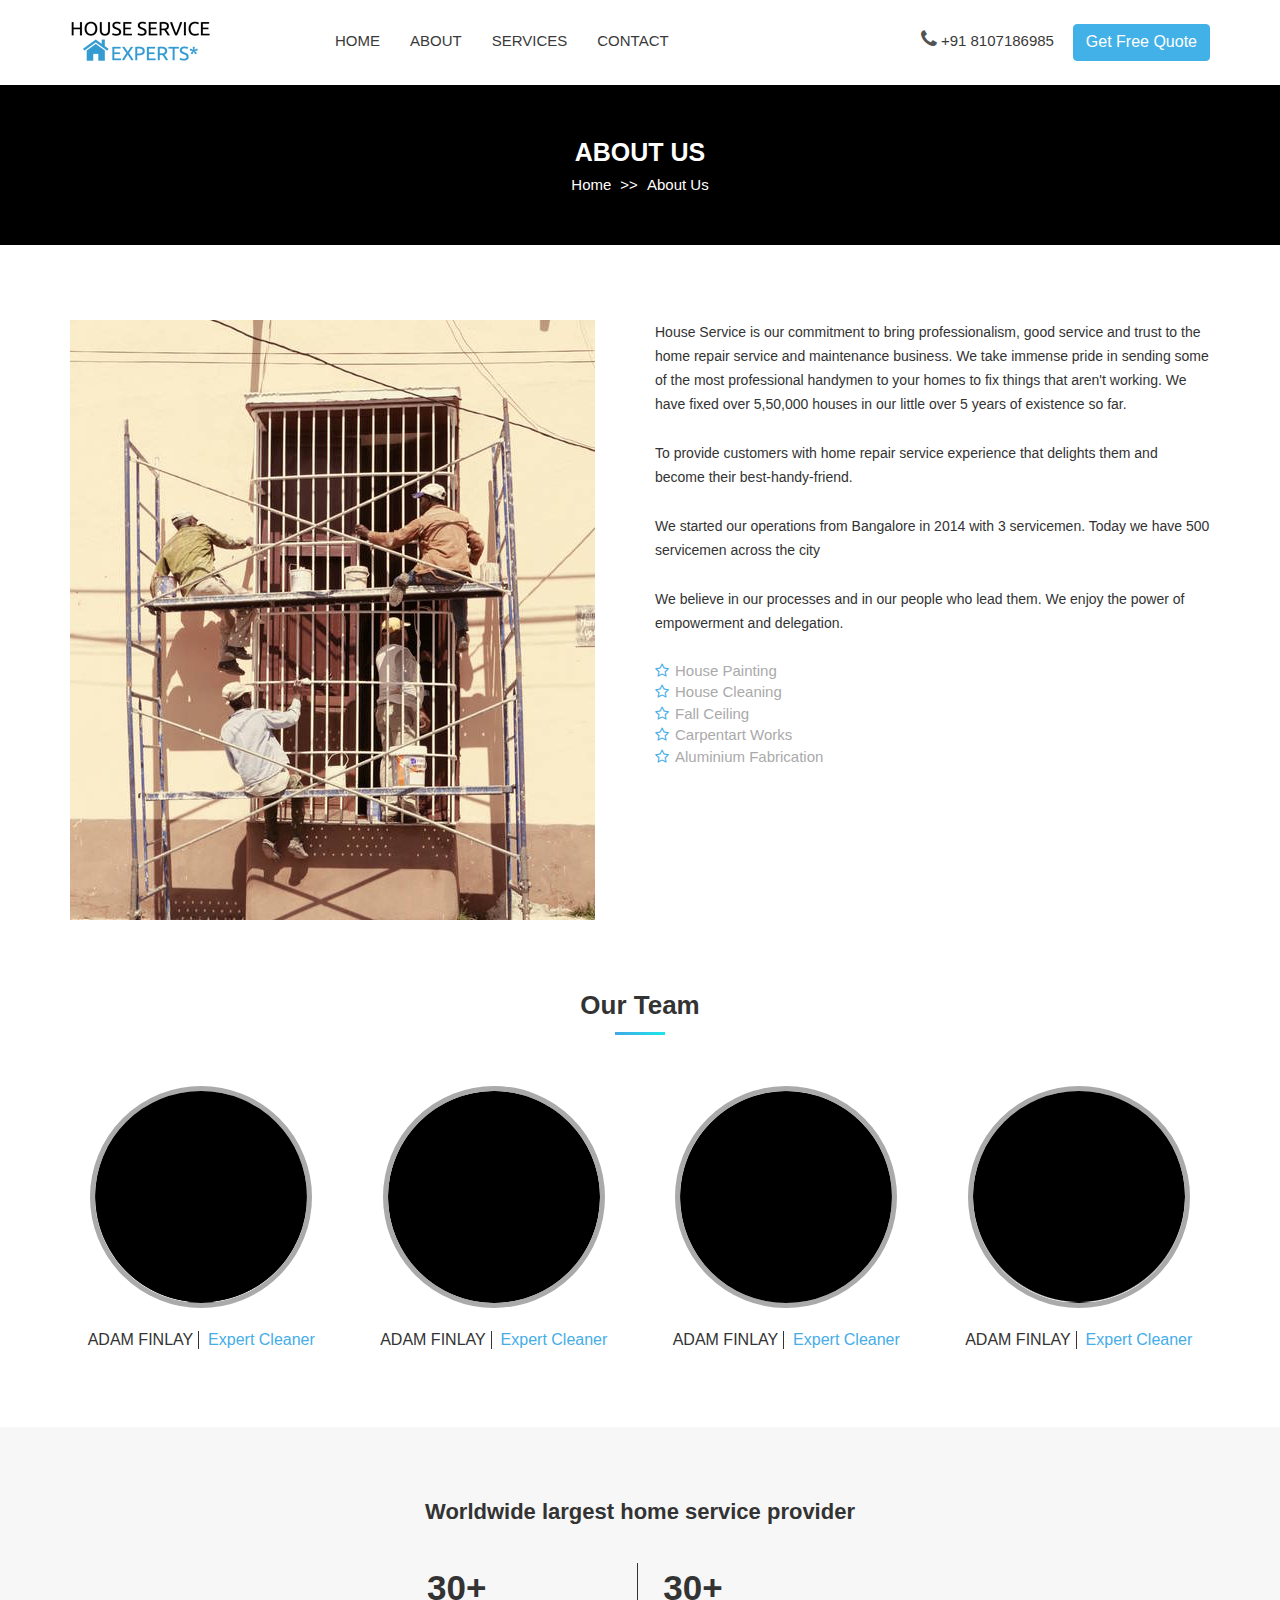
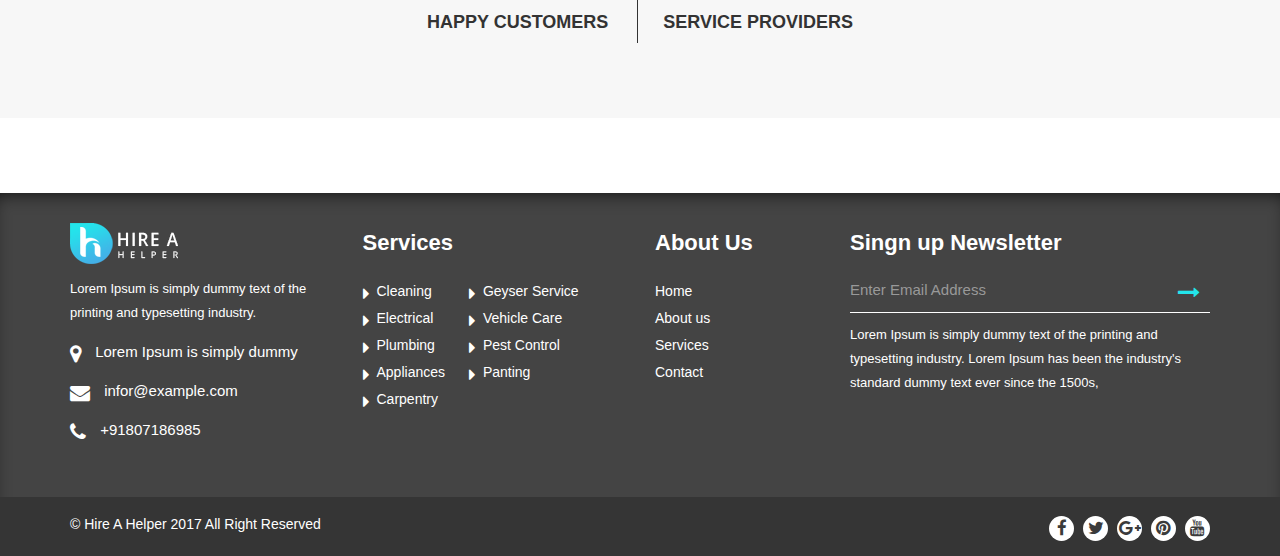
==== aboutus.html @ adf6600e "Website Files" ====
<!DOCTYPE html>
<html lang="en">
<head>
<meta charset="utf-8">
<meta http-equiv="X-UA-Compatible" content="IE=edge">
<meta name="viewport" content="width=device-width, initial-scale=1">
<title>Hire A Helper</title>
<!-- Bootstrap -->
<link href="css/bootstrap.min.css" rel="stylesheet">
<link href="css/style.css" rel="stylesheet">
<link rel="stylesheet" href="css/font-awesome.min.css">
<link rel="stylesheet" href="css/owlcarousel/owl.carousel.min.css">
<link rel="stylesheet" href="css/owlcarousel/owl.theme.default.min.css">
<!-- HTML5 shim and Respond.js for IE8 support of HTML5 elements and media queries -->
<!-- WARNING: Respond.js doesn't work if you view the page via file:// -->
<!--[if lt IE 9]>
      <script src="https://oss.maxcdn.com/html5shiv/3.7.3/html5shiv.min.js"></script>
      <script src="https://oss.maxcdn.com/respond/1.4.2/respond.min.js"></script>
    <![endif]-->

</head>

<body>
<div id="wrapper" class="inner_page about_us"><!--Wrapper Start--> 
  <!--Header Section Start-->
  <header id= "header" data-spy="affix" data-offset-top="60" data-offset-bottom="60">
    <div class="container">
      <div class="row">
        <div class="col-md-8  col-sm-12 col-xs-12 col-sm-12">
       <nav class="navbar"> 
            <!-- Brand and toggle get grouped for better mobile display -->
            <div class="navbar-header">
              <button type="button" class="navbar-toggle collapsed" data-toggle="collapse" data-target="#bs-example-navbar-collapse-1" aria-expanded="false"> <span class="sr-only">Toggle navigation</span> <span class="icon-bar"></span> <span class="icon-bar"></span> <span class="icon-bar"></span> </button>
              <a class="navbar-brand" href="#"><img class="logo-dark hidden-xs"  src="images/logo.png" alt="" /> <img class="logo-dark hidden-lg hidden-md hidden-sm"  src="images/mobile_logo.png" alt="" /></a> </div>
            
            <!-- Collect the nav links, forms, and other content for toggling -->
            <div class="main-menu collapse navbar-collapse" id="bs-example-navbar-collapse-1">
              <ul class="nav navbar-nav navbar-left">
            
                    <li><a href="index.html">Home</a></li>
              
                <li><a href="aboutus.html">About</a></li>
                <li><a href="service.html">Services</a></li>
         <!--       <li role="presentation" class="dropdown"> <a class="dropdown-toggle" data-toggle="dropdown" href="#" role="button" aria-haspopup="true" aria-expanded="false"> Pages <span class="caret"></span> </a>
                  <ul class="dropdown-menu">
                    <li><a href="booking.html">Booking Page</a></li>
                    <li><a href="service_detail.html">Servise Deatil</a></li>
                    <li><a href="blog.html">Blog</a></li>
                    <li><a href="blog_post.html">Single Post</a></li>
                  </ul>
            </li> -->
                <li><a href="contacts.html">Contact</a></li>
              </ul>
            </div>
            <!-- /.navbar-collapse --> 
          </nav>
        </div>
        <div class="col-md-4  col-sm-12 col-xs-12 col-sm-12 hidden-xs">
          <ul class="right-contact">
            <li><i class="fa fa-phone" aria-hidden="true"></i> +91 8107186985</li>
            <li><a href="#" class="btn btn-primary btn-skin">Get Free Quote</a></li>
          </ul>
        </div>
      </div>
    </div>
    <!-- /.container --> 
  </header>
  <!--/Header Section End--> 
  <!--page_title Section Satrt-->
  <div id="page_title">
    <div class="container text-center">
      <div class="panel-heading">About Us</div>
      <ol class="breadcrumb">
        <li><a href="#">Home</a></li>
        <li class="active">About Us</li>
      </ol>
    </div>
  </div>
  <!--page_title Section End--> 
  
  <!--page content Section Satrt-->
  <div id="about">
    <div class="container">
      <div class="row">
        <div class="col-md-6 col-sm-6 about_l"> <img src="images/about/desk.jpg" alt="desk" /> </div>
        <div class="col-md-6 col-sm-6">
          <p>House Service is our commitment to bring professionalism, good service and trust to the home repair service and maintenance business. We take immense pride in sending some of the most professional handymen to your homes to fix things that aren't working. 
We have fixed over 5,50,000 houses in our little over 5 years of existence so far.</p>
          <p>To provide customers with home repair service experience that delights them and become their best-handy-friend. </p>
          <p>We started our operations from Bangalore in 2014 with 3 servicemen. Today we have 500 servicemen across the city </p>
          <p>We believe in our processes and in our people who lead them. We enjoy the power of empowerment and delegation. </p>
          <ul class="list-star">
            <li>House Painting</li>
            <li>House Cleaning</li>
            <li>Fall Ceiling</li>
             <li>Carpentart Works</li>
              <li>Aluminium Fabrication</li>
          </ul>
<!--          <button type="button" class="btn btn-default btn-lg skin-border">Large button</button> -->
        </div>
      </div>
    </div>
  </div>
  <!--page content Section End--> 
  
  <!--Start team area-->
  <section class="team-area">
    <div class="container">
      <h1 class="panel-heading text-center">Our Team</h1>
      <div class="row"> 
        <!--Start single team member-->
        <div class="col-md-3 col-sm-6 col-xs-12">
          <div class="single-team-member text-center">
            <div class="img-holder"> <img src="images/about/Team1.png" class="img-circle" alt="Awesome Image"> </div>
            <div class="text-holder text-center">
              <h3>ADAM FINLAY</h3>
              <p>Expert Cleaner</p>
         
            </div>
          </div>
        </div>
        <!--End single team member--> 
        <!--Start single team member-->
        <div class="col-md-3 col-sm-6 col-xs-12">
          <div class="single-team-member text-center">
            <div class="img-holder"> <img src="images/about/Team2.png" class="img-circle" alt="Awesome Image"> </div>
            <div class="text-holder text-center">
              <h3>ADAM FINLAY</h3>
              <p>Expert Cleaner</p>
      
            </div>
          </div>
        </div>
        <!--End single team member--> 
        <!--Start single team member-->
        <div class="col-md-3 col-sm-6 col-xs-12">
          <div class="single-team-member text-center">
            <div class="img-holder"> <img src="images/about/Team3.png" class="img-circle" alt="Awesome Image"> </div>
            <div class="text-holder text-center">
              <h3>ADAM FINLAY</h3>
              <p>Expert Cleaner</p>
         
            </div>
          </div>
        </div>
        <!--End single team member--> 
        <!--Start single team member-->
        <div class="col-md-3 col-sm-6 col-xs-12">
          <div class="single-team-member text-center">
            <div class="img-holder"> <img src="images/about/Team4.png" class="img-circle" alt="Awesome Image"> </div>
            <div class="text-holder text-center">
              <h3>ADAM FINLAY</h3>
              <p>Expert Cleaner</p>
         
            </div>
          </div>
        </div>
        <!--End single team member--> 
      </div>
    </div>
  </section>
  <!--/End Start team area--> 
  
  <!--Service Provider Satrt-->
  <section id="service_provider">
    <div class="container text-center">
      <h1 class="panel-heading">Worldwide largest home service provider</h1>
      <div class="row">
        <div class="col-md-12"> 
          <!--counter box-->
          <div class="counter_box">
            <div class="counter_number_right">
              <div class="counter_number counter"><span class="stat-count">20000</span>+</div>
              <h4 class="counter_name">HAPPY CUSTOMERS</h4>
            </div>
          </div>
          <!--counter box end--> 
          <!--counter box-->
          <div class="counter_box">
            <div class="counter_number_right">
              <div class="counter_number counter"><span class="stat-count">10000</span>+</div>
              <h4 class="counter_name">SERVICE PROVIDERS</h4>
            </div>
          </div>
          <!--counter box end--> 
        </div>
      </div>
    </div>
  </section>
  <!--/Service Provider Satrt End--> 
  

  
  <!--Footer-->
  <footer>
    <div class="container-fluid footerbg">
      <div class="container">
        <div class="row">
          <div class="col-md-3"> <a href="#" class="footer-logo"> <img class="logo-dark"  src="images/logo2.png" alt="logo2" /> </a>
            <p>Lorem Ipsum is simply dummy text of the printing and typesetting industry.</p>
            <div class="about_info">
              <p><i class="fa fa-map-marker" aria-hidden="true"></i> Lorem Ipsum is simply dummy</p>
              <p><i class="fa fa-envelope" aria-hidden="true"></i> infor@example.com</p>
              <p><i class="fa fa-phone" aria-hidden="true"></i> +91807186985</p>
            </div>
          </div>
          <div class="col-md-3">
            <h4>Services</h4>
            <ul>
              <li><a href="#"><i class="fa fa-caret-right" aria-hidden="true"></i>Cleaning</a></li>
              <li><a href="#"><i class="fa fa-caret-right" aria-hidden="true"></i>Electrical</a></li>
              <li><a href="#"><i class="fa fa-caret-right" aria-hidden="true"></i>Plumbing</a></li>
              <li><a href="#"><i class="fa fa-caret-right" aria-hidden="true"></i>Appliances</a></li>
              <li><a href="#"><i class="fa fa-caret-right" aria-hidden="true"></i>Carpentry</a></li>
            </ul>
            <ul>
              <li><a href="#"><i class="fa fa-caret-right" aria-hidden="true"></i>Geyser Service</a></li>
              <li><a href="#"><i class="fa fa-caret-right" aria-hidden="true"></i>Vehicle Care</a></li>
              <li><a href="#"><i class="fa fa-caret-right" aria-hidden="true"></i>Pest Control</a></li>
              <li><a href="#"><i class="fa fa-caret-right" aria-hidden="true"></i>Panting</a></li>
            </ul>
          </div>
          <div class="col-md-2">
            <h4>About Us</h4>
            <ul>
              <li><a href="#">Home</a></li>
              <li><a href="#">About us</a></li>
              <li><a href="#">Services</a></li>
              <li><a href="#">Contact</a></li>
            </ul>
          </div>
          <div class="col-md-4">
            <h4>Singn up Newsletter</h4>
            <form action="#" method="post" class="newsletter">
              <div class="input-group">
                <input type="text" class="form-control" placeholder="Enter Email Address">
                <span class="input-group-btn">
                <button class="btn btn-default" type="button"><i class="fa fa-long-arrow-right" aria-hidden="true"></i></button>
                </span> </div>
              <!-- /input-group -->
            </form>
            <p>Lorem Ipsum is simply dummy text of the printing and typesetting industry. Lorem Ipsum has been the industry's standard dummy text ever since the 1500s,</p>
          </div>
        </div>
        <div class="top_awro pull-right" id="back-to-top"><i class="fa fa-chevron-up" aria-hidden="true"></i> </div>
      </div>
    </div>
    
    <!--Boottom Footer-->
    <div class="container-fluid bottom-footer">
      <div class="container">
        <div class="row">
          <div class="col-md-12">
            <p class="copyright pull-left">&copy; Hire A Helper 2017 All Right Reserved</p>
            <ul class="footer-scoails pull-right">
              <li><a href="#"><i class="fa fa-facebook" aria-hidden="true"></i></a></li>
              <li><a href="#"><i class="fa fa-twitter" aria-hidden="true"></i></a></li>
              <li><a href="#"><i class="fa fa-google-plus" aria-hidden="true"></i></a></li>
              <li><a href="#"><i class="fa fa-pinterest" aria-hidden="true"></i></a></li>
              <li><a href="#"><i class="fa fa-youtube" aria-hidden="true"></i></a></li>
            </ul>
          </div>
        </div>
      </div>
    </div>
  </footer>
  <!--/Footer--> 
  
</div>
<!--/Wrapper End--> 

<!-- jQuery (necessary for Bootstrap's JavaScript plugins) --> 
<script src="https://ajax.googleapis.com/ajax/libs/jquery/1.12.4/jquery.min.js"></script> 
<!-- Include all compiled plugins (below), or include individual files as needed --> 
<script src="js/bootstrap.min.js"></script> 
<script src="js/owlcarousel/owl.carousel.min.js"></script> 
<script src="js/custom.js"></script>
</body>
</html>
---- css/style.css ----
/*
* ----------------------------------------------------------------------------------------
Author       : Ramcharan89
Author URL   : https://themeforest.net/user/ramcharan89
Template Name: Hire a Helper - Home Multi Services Provider HTML Template
Version      : 1.0
* ----------------------------------------------------------------------------------------
*/


/*
* ----------------------------------------------------------------------------------------
* 01.GLOBAL CSS STYLE
* 02.Header CCS STYLE
* 03.Home Page 1 BANNER CSS STYLE
* 04.How it Work CSS STYLE
* 05.Home Our services CSS STYLE
* 06.Home Trust Security CSS STYLE
* 07.Home Our Numbers CSS STYLE
* 08.Home features CSS STYLE
* 09.Home Testimonails CSS STYLE
* 10.Home Downlod app CSS STYLE
* 11.Home TRUSTED BY CSS STYLE
* 12.Home Call TO Action CSS STYLE
* 13.FOOTER CSS STYLE

* 14 Home page two CSS STYLE

* 14.1.Banner CSS STYLE
* 14.2.How it works CSS STYLE
* 14.3.Services CSS STYLE
* 14.4.Trust-Security CSS STYLE
* 14.5.Numbers Counter CSS STYLE
* 14.6.Testimonials CSS STYLE
* 14.7.TRUSTED By CSS STYLE
* 14.8.FOOTER CSS STYLE


* 22 Service Detail Page CSS STYLE

* 22.1.How it works CSS STYLE
* 22.2.What we offer CSS STYLE
* 22.3.Frequently asked questions CSS STYLE
* 22.4.Service Provider CSS STYLE
* 22.5.Tenancy Deposit CSS STYLE
* 22.6.Explore Services CSS STYLE

* 23 Booking Page CSS STYLE
* 24.Services Page CSS STYLE
* 25.About Us Page CSS STYLE
* 26.Contacts Page CSS STYLE
* 27.Blog Page CSS STYLE
* 28.Blog Post Page CSS STYLE
* 29.media Responsive CSS STYLE


* ----------------------------------------------------------------------------------------
*/

@charset "utf-8";
/* CSS Document */

/*=========  Google Fonts  ==========*/
body,
h1, h2, h3, h4, h5, h5{
	font-family: 'Open Sans', sans-serif;
}
p{ 
    font-size:14px; 
    line-height:24px;
	margin-bottom: 0px;
}
section{ padding:75px 0 0;}

@import url('https://fonts.googleapis.com/css?family=Open+Sans');
@import url('https://fonts.googleapis.com/css?family=Roboto:500');

.btn-skin{
	background-color:#42b1e7;
	border-color:#42b1e7;
}
.btn-skin:hover{
	background-color:#3ea4d6;
	border-color:#3ea4d6;
}
.inner_page footer{
	margin-top:75px;
}
.inner_page img{
	max-width:100%;
}

.list-star{
	padding-left:15px;
	
}
.list-star li:before{ 
   font-family: "FontAwesome";
   content: "\f006";
   position: absolute;
   left: 15px;
   color:#45ade7;

}
.list-star li{
    color: #aaaaaa;
    font-size: 15px;
    list-style: outside none none;
    padding-left: 5px;
	
}
.skin-border{
	border-color: #24e4eb;
	color:#45ade7;
	font-size:15px;
	text-transform:uppercase;
}
.skin-border:hover{
	border-color: #24e4eb;
	color:#FFF;
	background-color:#24e4eb;
}
 .social-links li {
    display: inline-block;
    margin: 0 3px;
}
/*=========  Header  ==========*/
#header {
    padding: 10px 0;
	background-color: #fff;
    width: 100% !important;
    z-index: 9999999;
}
#header.navbar-small {
    position: fixed;
    background: #FFF;
    border-bottom: none;
    box-shadow: 0 5px 50px rgba(0, 0, 0, 0.1);
}
#header .navbar-brand {
    padding: 5px 30px 5px 0;
	margin-right:80px;
}

#header .nav li a {
    color: #3a3a3a;
    font-size: 15px;
    
    text-transform: uppercase;
	font-family: 'Open Sans', sans-serif;
	font-weight:400;
	padding:0px;
}
#header .nav li{
	position:relative;
	margin: 20px 15px;

}
.nav > li > a:hover{ background:none;}
.nav > li > a:hover::before,
.nav > li.active::before{
	position: absolute;
    content: '';
    width: 100%;
    height: 2px;    
    bottom: -4px;
	left:0px;
    z-index: 100;
	background: #1de7eb;
    background: -webkit-linear-gradient(to right, #40a8e7, #1de7eb);
    background: linear-gradient(to right, #40a8e7, #1de7eb);
	
}
#header .nav li .dropdown-menu {
    top: 255%;
	padding: 0px;
}
#header .nav li .dropdown-menu li {
	margin:0px;
	padding:0px
}
#header .nav li .dropdown-menu li a {
    margin: 0;
    padding: 10px;
    text-transform: none;
}
.nav .open > a, .nav .open > a:focus, .nav .open > a:hover {
    background-color: inherit !important;
}

.right-contact li .btn-primary{
	font-family: 'Roboto', sans-serif; font-size:16px;
	}
#header .navbar-toggle{
	margin-right:0px;
}
#header .fa.fa-phone {
    font-size: 20px;
	color:#535353;
}
#header .navbar-toggle .icon-bar {
    background: #000;
	
}
.navbar-brand .logo-dark {
    padding: 5px 0;
}
.navbar {
	margin:0;
}
.right-contact{ 
    list-style:none;
	text-align:right;
	padding:14px 0px;
	margin: 0;
}
.right-contact li{
	color: #3a3a3a;
    display: inline-block;
    font-size: 15px;
	font-family: 'Open Sans', sans-serif;
	font-weight:400;
}
.right-contact li:first-child{
	margin-right:15px; 
}

/*=========  Banner  ==========*/
#banner{ 
    padding: 90px 0 200px;
	color:#FFF;
	background:url(../images/banner1.jpg) repeat scroll center 0 / cover ;
	position:relative;
}
#banner .panel-heading{
	margin-top:15px !important;
}
#banner .panel-heading::before{ background:none;}
.book-now-home{ 
    background-color: #fff;
    border-radius: 5px;
    margin: 25px auto 0;
    max-width: 695px;
    min-height: 60px;
    padding: 4px;
    width: auto;
}
.book-now-home .form-group{
	width:37%;
}
.book-now-home .services{ 
    max-width:145px;
}
.book-now-home .zipcode{ 
    max-width:100%;
	height:52px;
	padding-left: 35px;
}
.location-code::before{
	content: "\f041";
	position:absolute;
	left:0;
	font-family: "FontAwesome";
	color:#42b1e7;
	font-size: 25px;
	left: 5px;
	z-index: 9999;
	top:9px;
		 
	
}
.book-now-home .booknow{ 
    font-size: 21px;
    font-weight: 600;
    height: 52px;
    width: 165px;
	font-family: 'Open Sans', sans-serif;
}
.book-now-home .input-group-addon{
	color: #49afd9;
	background-color: #FFF;
	border:none;
	font-size: 24px;
}
.book-now-home .form-control
{
	border: medium none;
    box-shadow: none;
    color: #787777;
    font-size: 20px;
	font-family: 'Open Sans', sans-serif;
	font-weight:400;

}

.book-now-home .input-group{
	width:100%;
	position:relative;
}
.book-now-home .dropdown-menu {
	min-width: 100%;
}
.book-now-home .change-text{ 
    padding-left:20px;
	color:#787777;
	text-decoration:none;
	font-size: 20px;
	overflow: hidden;
    text-overflow: ellipsis;
    width: 175px;
	display:inline-block;
}

.book-now-home .category-dropdown{
	padding:8px 8px;
	border-right:1px solid #aaaaaa;
}
.book-now-home .fa-caret-down{
	color:#aaaaaa;
	font-size:23px;
	margin-top: 5px;
}
.book-now-home .fa{
	color: #42b1e7;
    font-size: 23px;
	vertical-align:super;
}
.book-now-home .category-dropdown a:hover{
	text-decoration:none;
}

/*=========  How it Work  ==========*/

#howitwork .row div{ 
   display:inline-block; 
   float:none;
}
section .panel-heading{
	margin-bottom:50px;
	position:relative;
	font-size: 26px;
	font-weight:700;
	line-height: 20px;
}
#banner .panel-heading{
	font-size: 45px;
	font-family: 'Open Sans', sans-serif;
	font-weight:700;
	margin-bottom: 0;
	
}
#banner .caption {
    font-size: 18px;
    line-height: 34px;
	font-family: 'Open Sans', sans-serif;
	font-weight:400;
}
section .panel-heading{
	font-family: "Open Sans",sans-serif;
	margin-top:0px;
}
section .panel-heading:before {
    position: absolute;
    content: '';  
    width: 50px;
    height: 3px;
    left: 50%;
    bottom: 0;
    z-index: 100;
    -ms-transform: translateX(-50%);
    transform: translateX(-50%);
	background: #1de7eb;
    background: -webkit-linear-gradient(to right, #40a8e7, #1de7eb);
    background: linear-gradient(to right, #40a8e7, #1de7eb);
}
.step-one{
	position:relative;
}
.step-one::before{	
	background:url(../images/awro1.png)0 0 no-repeat;
	position:absolute;
	content: "";
    height: 31px;
    position: absolute;
    right: -100px;
    top: 160px;
    width: 96px;	
}
.step-two::before{	
	background:url(../images/awro2.png) 0 0 no-repeat;
	position:absolute;
	content: "";
    height: 31px;
    position: absolute;
    right: -100px;
    top: 65px;
    width: 96px;	
}
#howitwork h4 {
    color: #2d2b2d;
    font-size: 22px;
    font-weight: 600;
    line-height: 18px;
    margin: 20px 0;
}

/*=========  Home Our services  ==========*/
#services {
    padding-bottom: 25px;
}
.services-list {
    margin: 0;
    padding: 0;
}
.services-list li{
	width:200px;
	height:175px;
	background-color:#fafafa;
	display:inline-block;
	border:1px #f9f9f9 solid;
	margin-right:20px;
	margin-bottom:50px;
	padding:30px 0 0 0;	
	vertical-align: middle;    
}
.services-list li:hover{
	border-bottom-color:#23e4ea;
	
}
.services-list li:hover a{
	color:#23e4ea;
	text-decoration:none;
	}
.services-list li a{ 
    color:#333333;
	display:block;
	height:100%;
	font-size:15px;
}
.services-list li img{
	margin-bottom:15px;
}
.services-list li:nth-child(5),
.services-list li:nth-child(10){
	margin-right:0px;
}

/*=========  Home Trust Security  ==========*/
#trust-security{
	background-color:#45aee8;
	color:#FFF;
	padding-bottom: 25px;
	
	}
#trust-security .panel-heading:before{
	background: #FFFFFF; 
}
#trust-security .box_content a.read-more{
	color: #fff;
    font-size: 15px;
    font-weight: 600;
}
#trust-security p{
	color: #fff;
	min-height: 75px;
	margin-bottom: 8px;
}

#trust-security	.icon_box_one .icons,
#features .icon_box_one .icons {
    min-width: 65px;
    display: block;
    float: left;
    font-size: 30px;
    line-height: 1;
    text-align: center;
	margin-top:-7px;
}

#trust-security .icon_box_one .box_content{
    margin-left: 75px;
	margin-bottom: 50px;
}
.panel-heading {
    padding: 0 15px 20px;
}
#trust-security .box_content > h4 {
    font-size: 19px;
    font-weight: 600;
    margin: 0 0 12px;
	text-transform: uppercase;
}
#trust-security .glyphicon-menu-right {
    font-size: 12px;
}
/*========= Home Our Numbers  ==========*/
#numbers{
	background-color:#f7f7f7;
	padding-bottom: 75px;
}
#numbers .counter_box .counter_number {
    color: #000;
    font-size: 20px;
    font-weight: 700;
    margin: 10px 0 0;
    line-height: 15px;
	
}
#numbers .counter_box .counter_name {
    color: #333333;
    font-size: 16px;
    font-weight: 400;
    margin: 7px 0 0;
	
}
#numbers .counter_box .counter_icon{
    font-size: 48px;
    color: #FFF;
	width:80px;
	height:80px;
	margin:0 auto;	
	border-radius:50%;
	padding-top:6px;
	background: #1de7eb;  /* fallback for old browsers */
	background: -webkit-linear-gradient(to right, #40a8e7, #1de7eb);  /* Chrome 10-25, Safari 5.1-6 */
    background: linear-gradient(to right, #40a8e7, #1de7eb); /* W3C, IE 10+/ Edge, Firefox 16+, Chrome 26+, Opera 12+, Safari 7+ */
}

/*========= Home features  ==========*/
#features{
	color:#FFF;
	background: #40b5eb;  /* fallback for old browsers */
    background: -webkit-linear-gradient(to right, #1ed7ec, #40b5eb);  /* Chrome 10-25, Safari 5.1-6 */
    background: linear-gradient(to right, #1ed7ec, #40b5eb); /* W3C, IE 10+/ Edge, Firefox 16+, Chrome 26+, Opera 12+, Safari 7+ */
		
}
#features a{
	color:#FFF;
}
#features .icon_box_one{
	margin-bottom:24px;
}
#features { 
    position:relative;
	padding:60px 0 0px 0;
	color:#FFF;
	background:url(../images/banner2.png) repeat scroll center 0 / cover ;	
	
}

.features-section::before {

background: rgba(35,228,235,0.73);
background: -moz-linear-gradient(left, rgba(35,228,235,0.73) 0%, rgba(35,228,235,0.74) 0%, rgba(69,174,231,0.74) 100%);
background: -webkit-gradient(left top, right top, color-stop(0%, rgba(35,228,235,0.73)), color-stop(0%, rgba(35,228,235,0.74)), color-stop(100%, rgba(69,174,231,0.74)));
background: -webkit-linear-gradient(left, rgba(35,228,235,0.73) 0%, rgba(35,228,235,0.74) 0%, rgba(69,174,231,0.74) 100%);
background: -o-linear-gradient(left, rgba(35,228,235,0.73) 0%, rgba(35,228,235,0.74) 0%, rgba(69,174,231,0.74) 100%);
background: -ms-linear-gradient(left, rgba(35,228,235,0.73) 0%, rgba(35,228,235,0.74) 0%, rgba(69,174,231,0.74) 100%);
background: linear-gradient(to right, rgba(35,228,235,0.73) 0%, rgba(35,228,235,0.74) 0%, rgba(69,174,231,0.74) 100%);
filter: progid:DXImageTransform.Microsoft.gradient( startColorstr='#23e4eb', endColorstr='#45aee7', GradientType=1 );
 
	content: "";
    display: block;
    height: 100%;
    left: 0;
    min-height: 264px;
    position: absolute;
    top: 0;
    width: 100%;
}
#features .icon_box_one i{
    min-width: 30px;
    display: block;
    float: left;
    font-size: 29px;
    line-height: 1;
    text-align: center;
	
}
#features .icon_box_one .box_content > h4 {
    line-height: 28px;
    margin: 10px 0;
	font-size: 22px;
	font-weight:400;
	font-family: 'Open Sans', sans-serif;
}
#features .icon_box_one .box_content {
    margin-left: 45px;
}
.features-section h2{
	font-family: "Open Sans",sans-serif;
    font-size: 29px;
    font-weight: 600;
    line-height: 22px;
    margin: 15px 0 40px;


}

/*========= Home Testimonails  ==========*/
#testimonails{
	padding-bottom:60px;

}

#testimonails .carousel-indicators .active {
	background: #23ebf8;
	border : 1px solid #23ebf8;
}
#testimonails .content {
	margin-top: 20px;
}
#testimonails .carousel-inner .item{
	padding: 0 10%;
}
#testimonails .carousel-indicators li {
	border : 1px solid #ccc;
	background-color:#b4b5b4;
}
#testimonails .carousel-inner .item > h3 {
    color: #45ade7;
    font-size: 17px;
    font-weight: 600;
    line-height: 15px;
    margin: 15px 0 5px;
    text-transform: uppercase;
}
#testimonails .item strong{
    display: inline-block;
    font-size: 17px;
    font-weight: 400;
    line-height: 24px;
    margin-bottom: 8px;
	
}
#testimonails .carousel-control {
	color: #23ebf8;
	width: 5%;
}
#testimonails .carousel-control:hover, .carousel-control:focus {
	color: #31708f;
}
#testimonails .carousel-control.left,
.carousel-control.right {
	background-image: none;
	top:15%;
	font-size:50px;
}
#testimonails .media-object {
	margin: auto;
	margin-top: 15%;
}
.carousel-indicators {
    bottom: -72px;
}
.left.carousel-control span.fa,
.right.carousel-control span.fa{
	position:absolute;
	top:50%;
	text-shadow:none;
	font-size:55px;
}

@media screen and (max-width: 768px) {
#testimonails .media-object {
	margin-top: 0;
}
}

/*========= Home Downlod app  ==========*/
#downlod_app .btn-outline{
    background-color: transparent;
    color: inherit;
    transition: all .5s;
	border:1px #FFF solid;
	font-size:14px;
	padding: 8px 13px;
	margin: 0 20px;
	  color: #FFF;
}
#downlod_app .btn-outline:hover{
    background-color:#fff;
    color: #333333;
  
	
}

#downlod_app .btn-outline .fa{
	font-size:24px;
	vertical-align: sub;
	margin-right: 5px;
}

#downlod_app{
	color:#FFF;
	background: #45ade7;  /* fallback for old browsers */
    background: -webkit-linear-gradient(to right, #23e5eb, #45ade7);  /* Chrome 10-25, Safari 5.1-6 */
    background: linear-gradient(to right, #23e5eb, #45ade7); /* W3C, IE 10+/ Edge, Firefox 16+, Chrome 26+, Opera 12+, Safari 7+ */
	margin:170px 0 90px;
	padding-bottom:115px;
		
}
.responsive-look{
	position:relative;
}
.responsive-look img{
	position:absolute;
	top:-180px;
}
.responsive-look::before {
    background: rgba(0, 0, 0, 0) url("../images/awro3.png") no-repeat scroll 0 0;
    content: "";
    height: 39px;
    position: absolute;
    right: -73px;
    top: 225px;
    width: 91px;
}
#downlod_app .downlod_text{
    display: inline-block;
    width: auto;
}
#downlod_app h2{
    font-size: 40px;
    line-height: 30px;
    margin: 0;
}
#downlod_app h2 stronge{
	font-weight:800;
}
#downlod_app p{
	color:#FFF;
	margin: 25px 0 35px;
}

/*========= Home TRUSTED BY  ==========*/
#trusted{
	padding-bottom:75px;
}
#trusted .trusted_logo{ 
    list-style:none;
	margin-left:0px;
	padding-left:0px;
	margin: 0;
}
#trusted .trusted_logo li{
	display:inline-block;	
	padding:0 33px;
}
#trusted .trusted_logo li:last-child{	
	padding-right:0px;
}
#trusted .trusted_logo li:first-child{
	padding-left:0px;
}
#trusted .panel-heading{
	padding:0px;
	margin-bottom: 0;
	margin-top: 20px;
	font-size: 22px;
}
#trusted .panel-heading::before {
	bottom: -8px;
    left: 25px !important;
}


/*========= Home Call TO Action  ==========*/
#call-to-action {
    background: url(../images/Consultation_banner.jpg) repeat scroll center 0 / cover ;
    position: relative;
	padding:40px 0;
}

.free_consultation::before {
background: rgba(69,174,231,0.08);
background: -moz-linear-gradient(left, rgba(69,174,231,0.08) 0%, rgba(69,174,231,0.84) 0%, rgba(35,228,235,0.84) 100%);
background: -webkit-gradient(left top, right top, color-stop(0%, rgba(69,174,231,0.08)), color-stop(0%, rgba(69,174,231,0.84)), color-stop(100%, rgba(35,228,235,0.84)));
background: -webkit-linear-gradient(left, rgba(69,174,231,0.08) 0%, rgba(69,174,231,0.84) 0%, rgba(35,228,235,0.84) 100%);
background: -o-linear-gradient(left, rgba(69,174,231,0.08) 0%, rgba(69,174,231,0.84) 0%, rgba(35,228,235,0.84) 100%);
background: -ms-linear-gradient(left, rgba(69,174,231,0.08) 0%, rgba(69,174,231,0.84) 0%, rgba(35,228,235,0.84) 100%);
background: linear-gradient(to right, rgba(69,174,231,0.08) 0%, rgba(69,174,231,0.84) 0%, rgba(35,228,235,0.84) 100%);
filter: progid:DXImageTransform.Microsoft.gradient( startColorstr='#45aee7', endColorstr='#23e4eb', GradientType=1 );
    content: "";
    display: block;
    height: 100%;
    left: 0;
    position: absolute;
    top: 0;
    width: 100%;
}

#call-to-action h2{
    color: #fff;
    font-size: 28px;
    font-weight: 600;
    margin: 0 0 10px;
    line-height: 23px;
    }
#call-to-action p{
    color: #fff;
	margin: 0;
    }

#call-to-action a.btn {
    border-radius: 25px;
    border-width: 2px;
    color: #fff;
    font-size: 19px;
    font-weight: 600;
    margin: 0;
    padding: 13px 24px;
}
#call-to-action a.btn:hover{
	background-color:#fff;
	color:#333333;
	}

#call-to-action .btn.btn-white {
    background: #fff;
    color: #666;
    border-bottom: 4px solid #ddd;
}

#call-to-action .btn-outline{
    background-color: transparent;
    color: inherit;
    transition: all .5s;
	border:1px #FFF solid;
}

/*========= Footer  ==========*/
footer{
	background-color:#444;
	color:#FFF;
	padding-top:30px;
-webkit-box-shadow: inset 0px 9px 19px -10px rgba(0, 0, 0, 0.87);
-moz-box-shadow:    inset 0px 9px 19px -10px rgba(0, 0, 0, 0.87);
box-shadow:         inset 0px 9px 19px -10px rgba(0, 0, 0, 0.87);

}
footer ul{
	list-style:none;
	margin:0px;
	padding:0px;
	display:inline-block;
	margin-right:20px;
	vertical-align: top;	
}
footer ul li,
footer ul li a,
footer ul li a:focus,
footer p{
	color:#FFF;	
}
footer ul li a:hover{
	color:#fff;
	text-decoration-line: unset;
}
footer .footerbg p{
	font-size:13px;
	}
footer .footerbg .about_info p{
	font-size:15px;
	margin-bottom: 15px;
}
footer .footerbg .about_info{
	margin: 15px 0 0;
}
footer .fa{
    font-size: 20px;
	padding-right: 10px;
	vertical-align: sub;
}
footer ul li{
	font-size:14px;
	line-height:27px;
}
footer h4{
    font-size: 22px;
    font-weight: 600;
    line-height: 40px;
    margin: 0 0 15px;
}
.bottom-footer{
	background-color:#353535;
	margin-top:40px;
	padding: 15px 0;
}
.copyright{
	margin: 0;
   
}

.footer-scoails li{ 
    list-style:none;
    display:inline-block;
}
footer .fa.fa-caret-right {
    font-size: 18px;
    padding-right: 8px;
}
footer .logo-dark {
    margin-bottom: 13px;
}
.bottom-footer .fa{
    background-color: #fff;
    border-radius: 50%;
    color: #3b3b3b;
    font-size: 17px;
    height: 25px;
    margin-left: 5px;
    padding: 3px 0;
    text-align: center;
    width: 25px;
}
.bottom-footer .fa:hover{
	background-color:#e3e1e1;
}
.footer-scoails.pull-right {
    margin-right: 0;
}
footer .newsletter .input-group {
    border-bottom: 1px solid;
}
footer .newsletter .input-group input {
    background-color: inherit;
    border: medium none;
    box-shadow: none;
    color: #fff;
    font-size: 15px;
    padding: 5px 10px 15px 0;
}
footer .newsletter .btn-default {
    background-color: inherit;
    border: medium none;
    color: #23e5eb;
	padding: 0 0 5px;
}
.newsletter .btn:active, .newsletter .btn:hover {
    box-shadow: none; background-color:inherit;
}
footer .newsletter .fa.fa-long-arrow-right {
    font-size: 22px;
}
footer .newsletter {
    margin-bottom: 10px;
}
footer .form-control::-moz-placeholder {
    color: #fff;
}
.top_awro {
    background: #23e5eb none repeat scroll 0 0;
    cursor: pointer;
    padding: 6px 8px;
    position: fixed;
	bottom: 59px;
	right: 20px;
	display:none;
}
.top_awro .fa {
    font-size: 20px;
    padding-right: 0;
}
.container-fluid.footerbg {
    position: relative;
}
/*===============================  Home page two  ===============================*/

/*=========  Banner  ==========*/
.home_two #banner {
    background: url(../images/02home/home_two_banner.jpg) repeat scroll center 0 / cover ;
	padding: 155px 0 250px;
}
#banner .panel-heading::before{ background:none;}
.home_two_banner::before{	


background: rgba(69,174,231,1);
background: -moz-linear-gradient(left, rgba(69,174,231,1) 0%, rgba(69,174,231,0.7) 0%, rgba(0,96,27,0.7) 100%);
background: -webkit-gradient(left top, right top, color-stop(0%, rgba(69,174,231,1)), color-stop(0%, rgba(69,174,231,0.7)), color-stop(100%, rgba(0,96,27,0.7)));
background: -webkit-linear-gradient(left, rgba(69,174,231,1) 0%, rgba(69,174,231,0.7) 0%, rgba(0,96,27,0.7) 100%);
background: -o-linear-gradient(left, rgba(69,174,231,1) 0%, rgba(69,174,231,0.7) 0%, rgba(0,96,27,0.7) 100%);
background: -ms-linear-gradient(left, rgba(69,174,231,1) 0%, rgba(69,174,231,0.7) 0%, rgba(0,96,27,0.7) 100%);
background: linear-gradient(to right, rgba(69,174,231,1) 0%, rgba(69,174,231,0.7) 0%, rgba(0,96,27,0.7) 100%);
filter: progid:DXImageTransform.Microsoft.gradient( startColorstr='#45aee7', endColorstr='#00601b', GradientType=1 );

 
	content: "";
    display: block;
    height: 100%;
    left: 0;
    min-height: 264px;
    position: absolute;
    top: 0;
    width: 100%;
}
.home_two .book-now-home .form-group {
    width: 32%;
}
.home_two .book-now-home .change-text {
    width: 152px;
}
.home_two .book-now-home .form-group {
    border-left: 1px solid #aaa;
}
.home_two .book-now-home .category-dropdown {
    border-right: medium none;
    padding: 8px;
}
.home_two .book-now-home .form-group:first-child{
	border-left: none;
}
.home_two .location-code::before {
    left: 10px;
}
.home_two .book-now-home .fa-caret-down{
	color:#aaaaaa;
}
.book-now-home-btn .btn-primary {
    background-color: inherit;
    border: 2px solid #fff;
    border-radius: 10px;
    color: #fff;
    font-size: 20px;
    font-weight: 600;
    margin: 0 25px;
    padding: 10px 10px;
    text-transform: none;
    width: 230px;
}
.home_two .book-now-home-btn {
    margin-top: 35px;
}
.book-now-home-btn .btn-primary.active, .book-now-home-btn .btn-primary:hover{
	background-color: #f17a0d;
    border: 2px solid #f17a0d;
	box-shadow: none;
}

/*=========  How it works  ==========*/
.home_two .step-one::before {
    top: 85px;
}
.home_two .step-two::before {
    top: 15px;
}
.home_two #howitwork {
    padding-bottom: 75px;
}
/*=========  Services  ==========*/

.home_two #services{
	background:url(../images/02home/services_back.jpg);
	position:relative;
}
.home_two #services::before {


background: rgba(43,154,209,0.84);
background: -moz-linear-gradient(left, rgba(43,154,209,0.84) 0%, rgba(43,154,209,0.82) 50%);
background: -webkit-gradient(left top, right top, color-stop(0%, rgba(43,154,209,0.84)), color-stop(50%, rgba(43,154,209,0.82)));
background: -webkit-linear-gradient(left, rgba(43,154,209,0.84) 0%, rgba(43,154,209,0.82) 50%);
background: -o-linear-gradient(left, rgba(43,154,209,0.84) 0%, rgba(43,154,209,0.82) 50%);
background: -ms-linear-gradient(left, rgba(43,154,209,0.84) 0%, rgba(43,154,209,0.82) 50%);
background: linear-gradient(to right, rgba(43,154,209,0.84) 0%, rgba(43,154,209,0.82) 50%);
filter: progid:DXImageTransform.Microsoft.gradient( startColorstr='#2b9ad1', endColorstr='#2b9ad1', GradientType=1 );

 
	content: "";
    display: block;
    height: 100%;
    left: 0;
    min-height: 264px;
    position: absolute;
    top: 0;
    width: 100%;
}

.home_two #services .panel-heading {
    color: #fff;
}
.home_two #services .panel-heading::before {
    background: #fff;
}
.home_two .services-list li{
	background-color:inherit;
}
.home_two .services-list li a {
    color: #fff;
}
.home_two .services-list li:hover {
    border-bottom-color: inherit;
}
.home_two .services-list li:hover {
	border-bottom: 1px solid #fff;
     background: -moz-linear-gradient(358deg, rgba(0,0,0,0.5) 100%, rgba(0,0,0,1) 100%); /* ff3.6+ */
    background: -webkit-gradient(linear, left top, right top, color-stop(100%, rgba(0,0,0,0.5)), color-stop(100%, rgba(0,0,0,1))); /* safari4+,chrome */
    background: -webkit-linear-gradient(358deg, rgba(0,0,0,0.5) 100%, rgba(0,0,0,1) 100%); /* safari5.1+,chrome10+ */
    background: -o-linear-gradient(358deg, rgba(0,0,0,0.5) 100%, rgba(0,0,0,1) 100%); /* opera 11.10+ */
    background: -ms-linear-gradient(358deg, rgba(0,0,0,0.5) 100%, rgba(0,0,0,1) 100%); /* ie10+ */
    background: linear-gradient(92deg, rgba(0,0,0,0.5) 100%, rgba(0,0,0,1) 100%); /* w3c */
    filter: progid:DXImageTransform.Microsoft.gradient( startColorstr='#000000', endColorstr='#000000',GradientType=1 ); /* ie6-9 */ 
}
.home_two .services_back .col-md-12 {
    padding: 0;
}
/*=========  Trust-Security  ==========*/
.home_two #trust-security {
    background-color: #fff;
    color: #494b4b;
}
.home_two #trust-security p {
    color: #777777;
}
.home_two #trust-security .box_content a.read-more {
    color: #333333;
}
.home_two #trust-security .panel-heading::before {
    background: rgba(0, 0, 0, 0) linear-gradient(to right, #40a8e7, #1de7eb) repeat scroll 0 0;
}
.home_two #trust-security .glyphicon-menu-right {
    color: #45ade7;
}

/*=========  Numbers  ==========*/

.home_two #numbers .counter_box .counter_icon {
    display: inline-block;
}
.home_two .counter_number_right {
    display: inline-block;
	padding-left: 20px;
	text-align: left;
}
.home_two #numbers .panel-heading::before {
    background: rgba(0, 0, 0, 0) none repeat scroll 0 0;
}
#numbers .counter_number_right .counter_number {
    margin: 10px 0 0;
}
.home_two #numbers .panel-heading {
    padding: 0;
}

/*=========  Testimonials  ==========*/
.cmsmasters_quote {
    display: inline-block;
    width: 49%;
	text-align: left;
	padding-top: 25px;
	
}
.cmsmasters_quotes_list:first-child{
	border-bottom: 1px solid #aaa;
} 
.cmsmasters_quotes_list .cmsmasters_quote:first-child{
	border-right:1px solid #aaa;
}

.cmsmasters_quotes_grid .cmsmasters_quote_image {
    display: inline-block;
    overflow: hidden;
    padding: 0 15px 0 0;
    vertical-align: middle;
}
.cmsmasters_quotes_grid .cmsmasters_quote_info_wrap {
    display: inline-block;
    vertical-align: middle;
}
.cmsmasters_quotes_grid .cmsmasters_quote_inner {
    padding: 0 45px;
}
.cmsmasters_quotes_grid .cmsmasters_quote_image img {
    border-radius: 50%;
    margin: 0 1px 2px;
    width: 81px;
}
.cmsmasters_quote_title {
    color: #45ade7;
    font-size: 15px;
    font-weight: 600;
    margin: 7px 0 0;
    text-transform: uppercase;
}
.cmsmasters_quote_subtitle{
    color: #333333;
    font-size: 15px;
    font-weight: 400;
    margin: 5px 0 0;
}
.cmsmasters_quotes_list {
    padding: 10px 0 25px;
}
.cmsmasters_quote_content {
    padding-top: 10px;
	padding-bottom: 25px;
}
.cmsmasters_quotes_grid .cmsmasters_quotes_list::after {
    border-radius: 50%;
    border-style: solid;
    border-width: 1px;
    bottom: 300px;
    content: "";
    font-family: FontAwesome;
    font-size: 30px;
    height: 70px;
    left: 0;
    line-height: 75px;
    margin: auto;
    position: absolute;
    right: 0;
    text-align: center;
    top: auto;
    width: 70px;
    z-index: 5;
	color: #23e5eb;
	background-color:#FFF;
	border-color:#45ade7;
}
.home_two #testimonails .view_all a{ 
   color:#585858;
   font-size:16px;
}
.home_two .view_all .fa.fa-angle-right {
    color: #585858;
    font-size: 20px;
    padding-left: 5px;
}
.home_two .view_all {
    padding-top: 25px;
}
.home_two #testimonails {
    padding-bottom: 75px;
}
/*=========  TRUSTED  ==========*/
.home_two #trusted{
	background-color:#f7f7f7;
}
.home_two #trusted {
    padding: 55px 0;
}

/*=========  Footer  ==========*/
.home_two footer {
    text-align: center;
}
.home_two footer ul li {
    display: inline-block;
    font-size: 19px;
    line-height: 27px;
    padding: 0 15px;
}
.home_two footer ul li a{
	color:#fff;
}
.home_two footer ul {
    display: block;
    margin: 20px 0 0;
    padding: 0 0 10px;
    text-align: center;
}
.home_two footer .fa {
    background-color: #fff;
    border-radius: 50%;
    color: #3b3b3b;
    font-size: 20px;
    height: 30px;
    margin-left: 5px;
    padding: 3px 0;
    text-align: center;
    width: 30px;
}
.home_two footer .footer-scoails li {
    padding: 0 2px;
}
.home_two .copyright {
    font-size: 15px;
    margin: 25px 0 0;
}
.home_two footer {
-webkit-box-shadow: inset 0px 6px 27px 0px rgba(0, 0, 0, 0.87);
-moz-box-shadow:    inset 0px 6px 27px 0px rgba(0, 0, 0, 0.87);
box-shadow:         inset 0px 6px 27px 0px rgba(0, 0, 0, 0.87);
 padding: 45px 0 75px;
}

/*===============================  Service Detail  ===============================*/
#service_banner {
    background:url("../images/service_detail/service_banner.jpg") repeat scroll center 0 / cover ;
    color: #fff;
    padding: 90px 0 100px;
    position: relative;
}

.service_banner_layer::before {

background: rgba(63,184,232,1);
background: -moz-linear-gradient(left, rgba(63,184,232,1) 0%, rgba(40,220,234,0.79) 62%, rgba(35,228,235,0.79) 76%);
background: -webkit-gradient(left top, right top, color-stop(0%, rgba(63,184,232,1)), color-stop(62%, rgba(40,220,234,0.79)), color-stop(76%, rgba(35,228,235,0.79)));
background: -webkit-linear-gradient(left, rgba(63,184,232,1) 0%, rgba(40,220,234,0.79) 62%, rgba(35,228,235,0.79) 76%);
background: -o-linear-gradient(left, rgba(63,184,232,1) 0%, rgba(40,220,234,0.79) 62%, rgba(35,228,235,0.79) 76%);
background: -ms-linear-gradient(left, rgba(63,184,232,1) 0%, rgba(40,220,234,0.79) 62%, rgba(35,228,235,0.79) 76%);
background: linear-gradient(to right, rgba(63,184,232,1) 0%, rgba(40,220,234,0.79) 62%, rgba(35,228,235,0.79) 76%);
filter: progid:DXImageTransform.Microsoft.gradient( startColorstr='#3fb8e8', endColorstr='#23e4eb', GradientType=1 );

    content: "";
    display: block;
    height: 100%;
    left: 0;
    min-height: 264px;
    position: absolute;
    top: 0;
    width: 100%;
}
.banner_content {
    position: relative;
}
.banner_content .service-heading {
    font-size: 32px;
    font-weight: 600;
	margin: 25px 0 20px;
}
.banner_content p {
    font-size: 18px;
}
.banner_content h2 {
    font-size: 30px;
    font-weight: 600;
    margin: 35px 0 0;
}
.banner_content .featurs_list {
    margin: 25px 0 0;
    padding: 0;
}
.banner_content .featurs_list > li {
    display: inline-block;
    list-style: outside none none;
    padding-bottom: 25px;
    width: 49%;
	font-size:18px;
	font-weight:600;
}
.banner_content .fa.fa-check-square-o {
    font-size: 32px;
    vertical-align: middle;
}

.quick_contact{
	
background: rgba(0,0,0,1);
background: -moz-linear-gradient(left, rgba(0,0,0,1) 0%, rgba(0,0,0,0.35) 0%, rgba(0,0,0,0.35) 100%);
background: -webkit-gradient(left top, right top, color-stop(0%, rgba(0,0,0,1)), color-stop(0%, rgba(0,0,0,0.35)), color-stop(100%, rgba(0,0,0,0.35)));
background: -webkit-linear-gradient(left, rgba(0,0,0,1) 0%, rgba(0,0,0,0.35) 0%, rgba(0,0,0,0.35) 100%);
background: -o-linear-gradient(left, rgba(0,0,0,1) 0%, rgba(0,0,0,0.35) 0%, rgba(0,0,0,0.35) 100%);
background: -ms-linear-gradient(left, rgba(0,0,0,1) 0%, rgba(0,0,0,0.35) 0%, rgba(0,0,0,0.35) 100%);
background: linear-gradient(to right, rgba(0,0,0,1) 0%, rgba(0,0,0,0.35) 0%, rgba(0,0,0,0.35) 100%);
filter: progid:DXImageTransform.Microsoft.gradient( startColorstr='#000000', endColorstr='#000000', GradientType=1 );
    margin-left: 50px;
    padding: 20px;
	margin-top: 20px;

}
.quick_contact .input-group {
    margin: 0 auto;
    width: 100%;
	padding: 0 0 5px;
	border-bottom:1px solid #fff;
}
.quick_contact .form-control {
    background-color: inherit;
    border: medium none;
    box-shadow: none;
	color:#fff;
}
.quick_contact .form-control::-moz-placeholder {
    color: #fff !important;
}
.quick_contact .input-group-addon {
    background-color: inherit;
    border: medium none;
    color: #fff;
    font-size: 25px;
    padding: 0;
    width: 38px;
}
.quick_contact .form-horizontal .form-group:nth-child(4) .input-group-addon{
	vertical-align: top;
}
.quick_contact p {
    border-bottom: 1px solid #fff;
    font-size: 21px;
    font-weight: 600;
    line-height: 25px;
    margin: 0 0 20px;
    padding: 0 0 15px;
}
.quick_contact .col-sm-offset-2 {
    margin-left: 0;
}
.quick_contact .btn-skin {
    border-radius: 0;
    color: #fff;
    font-size: 18px;
    font-weight: 600;
    padding: 8px 0;
    text-transform: uppercase;
    width: 100%;
}
.quick_contact .fa.fa-mobile{
	font-size:34px;
}

.quick_contact .form-horizontal .form-group {
    margin-left: 0;
    margin-right: 0;
}
.banner_content .btn-booknow{
    background-color: #f17a0d;
    border-color: #f17a0d;
    font-size: 22px;
    line-height: 36px;
    margin-top: 20px;
    padding: 9px 0;
    width: 242px;
	text-transform: uppercase;
}
.btn-booknow:hover{
	background-color:#da6b06;
}

/*=========  How it works  ==========*/
.service_detail #howitwork {
    background-color: #f7f7f7;
	padding-bottom: 75px;
}

/*=========  What we offer  ==========*/
#What_offer{
	padding-bottom:25px;
}
#What_offer .icon_box_one .box_content {
    margin-bottom: 40px;
    margin-left: 75px;
}
#What_offer .icon_box_one .icons {
    display: block;
    float: left;
}
#What_offer .icon_box_one .box_content {
    margin-bottom: 55px;
    margin-left: 110px;
}
#What_offer .box_content > h4 {
    font-size: 19px;
    font-weight: 600;
    margin: 0 0 12px;
    text-transform: uppercase;
	color:#333333;
}
#What_offer .box_content p {
    color: #777777;
}
#What_offer {
    padding-bottom: 20px;
}

/*=========  Frequently asked questions  ==========*/
#service-faq {
    background-color: #45aee8;
    color: #fff;
    padding-bottom: 50px;
}
#service-faq .panel-heading::before {
    background: #ffffff none repeat scroll 0 0;
}
.qa_box_one .question strong{ 
    display: inline-block;
    font-size: 20px;
    line-height: 22px;
    vertical-align: top;
    width: 4%;
}
.qa_box_one .question {
    margin-bottom: 15px;
}
.qa_box_one .answer {
    margin-bottom: 25px;
}
.qa_box_one .question h4{
    display: inline-block;
    font-size: 20px;
    font-weight: 600;
    margin: 0;
    width: 95%;
	text-transform: lowercase;
}
.qa_box_one .answer strong{
    display: inline-block;
    font-size: 17px;
    font-weight: normal;
    vertical-align: top;
    width: 4%;
}
.qa_box_one .answer p{
	display:inline-block; 
	width:95%;
}
/*=========  Service Drovider ==========*/
#service_provider {
    background-color: #f7f7f7;
    padding-bottom: 75px;
}
#service_provider .counter_box {
    border-left: 1px solid #333333;
    display: inline-block;
    padding: 0 25px;
    text-align: left;
}
#service_provider .counter_box:first-child{
	border-left:none;
}
#service_provider .counter_number.counter{
	font-size:35px;
	color:#333333;
	font-weight:bold;
}
#service_provider .counter_name{
	font-size:18px;
	color:#333333;
	font-weight:bold;
	margin: 0;
	padding: 0 0 10px;
}
#service_provider .panel-heading {
    font-size: 22px;
}
#service_provider .panel-heading::before{
	display:none;
}
/*=========  Tenancy Deposit  ==========*/
#tenancy_deposit {
    background-color: #45ade7;
    padding-bottom: 75px;
	margin-top: 75px;
}
#tenancy_deposit .panel-heading {
    font-size: 33px;
	font-weight:normal;
	color:#fff;
	margin-bottom: 30px;
}
#tenancy_deposit .panel-heading::before{
	display:none;
}
#tenancy_deposit .book-now-home-btn .btn-primary {
    text-transform: uppercase;
}
/*=========  Explore Services  ==========*/
#explore_services{
	padding-bottom:25px;
}
#explore_services .services-list li {
    border: 1px solid #aaaaaa;
    margin-right: -5px;
	background-color: inherit;
}
.service_detail .step-one::before {
    top: 126px;
}
/*===============================  Booking Page  ===============================*/

/*=========  Page Title  ==========*/
#page_title{
	background:url(../images/title_back.jpg);
	padding: 50px 0;
}
#page_title .panel-heading {
    color: #fff;
    font-size: 25px;
    margin: 0;
    text-transform: uppercase;
	padding: 0 0 2px;
	font-weight: 700;
}
#page_title .panel-heading::before {
    display: none;
}
#page_title .breadcrumb {
    background-color: inherit;
    border-radius: 0;
    list-style: outside none none;
    margin-bottom: 0;
    padding: 0;
}
#page_title .breadcrumb > li {
    font-size: 15px;
}
#page_title .breadcrumb a {
    color: #fff;
}
#page_title .breadcrumb li + li::before {
    color: #fff;
    content: ">> ";
    padding: 0 5px;
}
#page_title .breadcrumb .active {
    color: #fff;
}
/*=========  Contact Information  ==========*/
.booking_form{
}
.booking_form .col-md-1, .booking_form .col-md-10, .booking_form .col-md-11, .booking_form .col-md-12, .booking_form .col-md-2, .booking_form .col-md-3, .booking_form .col-md-4, .booking_form .col-md-5, .booking_form .col-md-6, .booking_form .col-md-7, .booking_form .col-md-8, .booking_form .col-md-9, .booking_form .col-sm-1, .booking_form .col-sm-10, .booking_form .col-sm-11, .booking_form .col-sm-12, .booking_form .col-sm-2, .booking_form .col-sm-3, .booking_form .col-sm-4, .booking_form .col-sm-5, .booking_form .col-sm-6, .booking_form .col-sm-7, .booking_form .col-sm-8, .booking_form .col-sm-9, .booking_form .col-xs-1, .booking_form .col-xs-10, .booking_form .col-xs-11, .booking_form .col-xs-12, .booking_form .col-xs-2, .booking_form .col-xs-3, .booking_form .col-xs-4, .booking_form .col-xs-5, .booking_form .col-xs-6, .booking_form .col-xs-7, .booking_form .col-xs-8, .booking_form .col-xs-9
{
	padding-left:0px;
}
.booking_form p {
    color: #aaaaaa;
	margin: 0 0 15px;
}
.booking_form .select_options{
    border: 1px solid #dddddd;
    border-radius: 0;
    color: #8e8e8e;
    cursor: pointer;
    display: inline-block;
    font-size: 15px;
    height: 47px;
    padding: 10px;
    text-align: left;
    width: 100%;
}
.select_box .dropdown-menu{
	width:95%;
}
.booking_form .help-block{
	margin-top:20px;
	color:#525151;
	font-size:14px;
	line-height:24px;
	margin:0px;
}
.booking_form .padding-r{
	padding-right:0px;
}
.booking_form h2 {
    color: #010101;
    font-size: 20px;
    font-weight: 600;
    margin: 5px 0 10px;
}
.booking_form hr {
    border-color: #dddddd currentcolor currentcolor;
}
.booking_form input{ 
    border-radius:0px;
	height:47px;
	font-size:15px;
	color:#8e8e8e;
	box-shadow: none;
	border-color:#dddddd;
	

}
.booking_form .input-group-addon{
	border-radius:0px;
	background-color:#FFF;
	width: 45px;
}
.booking_form .input-group {
    width: 100%;
}
.booking_form .input-group-addon  i{
	color:#45ade7;
	cursor:pointer; 
}
.booking_form .form-group{
	margin-bottom:25px;
	
}
.extras_services{
	padding:0px;
	list-style:none;

}

.extras_services li{
    display: inline-block;
    font-size: 16px;
    line-height: 20px;
    margin-right: 39px;
    text-align: center;
    width: 155px;
	padding-top: 30px;
}
.extras_services li a{
    color: #525151;
}
.extras_services li a:hover{
	text-decoration: none;
    color: #45ade7;
}
.booking_form .extras_services {
    margin-top: -30px;
}
.extras_services li:nth-child(4), .extras_services li:nth-child(8){
	margin-right:0px;
}
.extras_services li:hover{
	color:#45ade7;
}
.promo_apply{
    background-color: #45ade7;
    border-color: #45ade7;
    border-radius: 0;
    color: #fff;
    font-size: 18px;
    font-weight: bold;
    height: 47px;
    text-transform: uppercase;
    width: 100%;
}
.booking_form .btn-skin {
    font-size: 24px;
    font-weight: bold;
    padding: 11px 45px;
}
.booking_form .help-block span {
    display: inline-block;
    padding-left: 10px;
}
.booking_form .fa.fa-lock {
    display: inline-block;
    font-size: 35px;
    vertical-align: top;
}
.extras_services .services_img{
	border:1px solid #aaa;
	max-width:100%;
	padding: 15px 30px;
	text-align:center;
}
.booking_form .fa.fa-angle-down{
    color: #cfcfd0;
    content: "";
    font-size: 26px;
}
.how_often{
	padding:0px;
	margin: 0;
}
.how_often li{
    border: 1px solid #dddddd;
    border-radius: 4px;
    display: inline-block;
    padding: 15px 10px;
    text-align: center;
    width: 170px;
	margin-right: 19px;
	cursor:pointer;
}
.how_often li:last-child{
	margin-right:0px;
}
.how_often a {
    color: #8e8e8e;
    font-size: 15px;
	text-decoration-line: unset;
}
.how_often li:hover {
    color: #fff;
	background-color:#45ade7;
}
.how_often li:hover a {
    color: #fff;
}
.contact_information_right {
    margin-left: 40px;
}
.booking_summary{
	background-color:#fcfcfc;
	border:1px solid #dddddd;
	padding: 20px 40px;
	margin-bottom:25px;
}
#contact_information .box_content > h4 {
    color: #010101;
    font-size: 16px;
    font-weight: 600;
    margin: 20px 0 10px;
	text-transform: uppercase;
}
#contact_information .icon_box_one {
    margin-bottom: 35px;
}

.box_btn .btn-skin {
    background-color: #fafafa;
    border-color: #dddddd;
    color: #333333;
    font-size: 17px;
    font-weight: 600;
    padding: 8px 25px;
}
.box_btn .btn-skin:hover {
    background-color: #3ea4d6;
    border-color: #3ea4d6;
	color:#fff;
}

.booking_summary h1{
    border-bottom: 1px solid #dddddd;
    color: #45ade7;
    font-size: 20px;
    font-weight: bold;
    margin: 0 0 15px;
    padding: 10px 0 30px;	
}
.booking_summary ul {
    padding: 0;
    text-align: left;
}
.booking_summary li {
    color: #71706c;
    font-size: 15px;
    font-weight: normal;
    line-height: 50px;
	list-style:none;
}
.booking_summary .fa {
    color: #dedede;
    font-size: 33px;
    padding-right: 25px;
    vertical-align: middle;
}
.price_totle {
    border-top: 1px solid #dddddd;
    margin: 20px 0 0;
    padding: 20px 0 0;
}
.subtotal {
    margin-bottom: 10px;
    text-align: left;
}
.subtotal .heading {
    color: #8e8e8e;
    display: inline-block;
    font-size: 17px;
    width: 50%;
	text-align: left;
}
.subtotal .price {
    color: #8e8e8e;
    display: inline-block;
    font-size: 15px;
    text-align: right;
	width: 48%;
}
.price_totle .subtotal:nth-child(3) .heading{
	font-weight:bold;
	color:#010101;
}
.price_totle .subtotal:nth-child(3) .price{
	font-weight:bold;
	color:#45ade7;
	font-size:27px;
}
.booking_page footer {
    margin-top: 50px;
}
/*===============================  Service Page  ===============================*/
.inner_page #service_page {
    padding: 75px 0 60px;
}
#service_page .srevice_img{
    border: 1px solid #fff;
    padding: 25px 15px 30px;
	margin-bottom: 15px;
}
#service_page .srevice_img.active {
    box-shadow: 0 0 3px 0 rgb(0, 0, 0);
    cursor: pointer;
}
#service_page .srevice_img:hover{
	cursor:pointer;
	-webkit-box-shadow: 0px 0px 3px 0px rgba(0,0,0,1);
-moz-box-shadow: 0px 0px 3px 0px rgba(0,0,0,1);
box-shadow: 0px 0px 3px 0px rgba(0,0,0,1);
}
#service_page .srevice_img h4 {
    color: #333333;
    font-size: 21px;
    font-weight: 600;
    margin: 30px 0 7px;
}
#service_page .srevice_img h4 a{
	color: #333333;
}
#service_page .srevice_img h4 a:hover{
    text-decoration: none;
}
#service_page .srevice_img .img-circle.htw {
    max-width: 248px;
    min-height: 250px;
}

/*===============================  About Us Page  ===============================*/
#wrapper > div#about {
    padding-top: 75px;
}
.team-area .single-team-member .img-holder img {
    border: 5px solid #aaaaaa;
}
.team-area .single-team-member:hover .img-holder img{
    border: 5px solid #53e9ee;
}
.team-area .single-team-member{
	cursor:pointer;
}
.team-area .img-holder {
    margin-bottom: 20px;
}
#about p {
    margin-bottom: 25px;
}
#about .list-star {
    margin-bottom: 25px;
}
.team-area p {
    color: #45ade7;
    display: inline-block;
    font-size: 16px;
}
.team-area h3 {
    border-right: 1px solid;
    color: #333333;
    display: inline-block;
    font-size: 16px;
    margin: 0 5px 0 0;
    padding: 0 5px 0 0;
}
.team-area .social-links{
	padding:0px;
	margin: 5px 0 0;
}
.team-area .social-links .fa {
    background-color: #6f6a6a;
    border-radius: 50%;
    color: #fff;
    font-size: 17px;
    height: 27px;
    margin-left: 0;
    padding: 5px 0;
    text-align: center;
    width: 27px;
}
.team-area .social-links .fa:hover{
	background-color:#e3e1e1;
}
.about_us .team-area {
    padding-bottom: 75px;
}
#service_provider .panel-heading {
    padding-bottom: 0px;
    margin-bottom: 40px;
}
.about_us #testimonails {
    padding-bottom: 60px;
}
/*===============================  Contacts Page  ===============================*/
.contacts_mape iframe {
    width: 100%;
	border: 0 none;
}
#Contact_form{
	padding-top:0px;
}
.contacts_mape {
    margin-bottom: 75px;
}
#Contact_form input {
    border-color: #aaaaaa;
    border-radius: 5px;
    color: #b1b1b1;
    font-size: 17px;
    height: 45px;
}
#Contact_form .form-control{
	border-color: #aaaaaa;
    border-radius: 5px !important;
    color: #b1b1b1;
    font-size: 17px;
}
#Contact_form .form-group {
    margin-bottom: 35px;
}
#Contact_form .btn-skin {
    font-size: 19px;
    font-weight: 600;
    padding: 10px 15px;
}
#Contact_form  h2 {
    color: #333333;
    font-size: 25px;
    font-weight: 600;
    margin: 0 0 30px;
}
#Contact_form .about_info p {
    color: #333333;
	margin-bottom: 20px;
}
#Contact_form .about_info .fa {
    color: #42b1e7;
    font-size: 22px;
    margin-right: 5px;
    text-align: center;
    vertical-align: sub;
    width: 25px;
}
.contacts_page footer {
    margin-top: 40px;
}
/*===============================  Blog Page  ===============================*/
.single-blog-post {
    margin-bottom: 75px;
}
.single-blog-post .img-holder img {
    border: 1px solid #aaaaaa;
    width: 100%;
}
.single-blog-post .overlay-style-two {
    background-color: #45ade7;
    color: #fff;
    display: inline-block;
    font-size: 20px;
    font-weight: bold;
    height: 60px;
    line-height: 22px;
    padding: 8px 0;
    text-align: center;
    width: 53px;
	margin-right: 15px;
}
.single-blog-post .text-holder {
    display: inline-block;
    vertical-align: top;
}
.single-blog-post .text-holder .blog-title {
    color: #333333;
    font-size: 20px;
    font-weight: 600;
    line-height: 26px;
    margin: 0 0 7px;
    text-transform: uppercase;
}
.single-blog-post .text-holder .meta-info .post-info li {
    display: inline-block;
    float: left;
    line-height: 15px;
    padding-right: 15px;
}
.single-blog-post .text-holder .meta-info .post-info li i {
    color: #45ade7;
    display: inline-block;
    font-size: 16px;
    padding-right: 10px;
}
.single-blog-post .text-holder .meta-info .post-info li a {
    color: #333333;
    font-size: 16px;
    font-weight: 400;
}
.single-blog-post .text-holder .meta-info .post-info{
	padding:0px;
}
.single-blog-post .date_more{
	margin:50px 0 30px;
}
.single-blog-post .text p {
    color: #777;
	margin-bottom: 45px;
}
.single-blog-post .readmore {
    border: 1px solid #24e4eb;
    color: #45ade7;
    font-size: 15px;
    font-weight: 600;
    margin: 0;
    padding: 9px 20px;
    text-transform: uppercase;
}

.pagination li a {
    color: #aaaaaa;
    font-size: 14px;
    font-weight: 600;
    padding: 12px 16px;
}
.pagination li a:hover{
	color:#fff;
	background-color:#45ade7;
}
.pagination li a{
    border: 1px solid #aaaaaa;
}


.sidebar-wrapper .single-sidebar .search-form {
    border-bottom: 1px solid #aaa;
}
.sidebar-wrapper .single-sidebar .search-form input[type="text"] {
    border: medium none;
    box-shadow: none;
    width: 85%;
	font-size:15px;
	color:#aaaaaa;
}
.sidebar-wrapper .single-sidebar .search-form button {
    background: none;
    color: #fff;
    height: 50px;
    padding: 12px 0;
    text-align: center;
	border: medium none;
	width: 13%;
}
.sidebar-wrapper .single-sidebar .search-form button i {
    font-size: 19px;
	color:#aaaaaa;
}

.sidebar-wrapper .single-sidebar .sec-title {
    margin-top: 22px;
    overflow: hidden;
    padding-bottom: 10px;
}
.sidebar-wrapper .single-sidebar .sec-title h3 {
    color: #333333;
    font-size: 19px;
    font-weight: 600;
	margin: 0;
}
.single-sidebar .categories li {
    border-bottom: 1px solid #dddddd;
    font-size: 14px;
    line-height: 42px;
    list-style: outside none none;
    padding-left: 25px;
}
.single-sidebar .categories li a{
	color: #333333;
}
.single-sidebar .categories li::before {
    color: #45ade7;
    content: "\f105";
    font-family: "FontAwesome";
    left: 15px;
    position: absolute;
	font-size:22px;
}
.single-sidebar .categories {
    padding: 0;
}



.single-sidebar .latest-post{
	padding:0px;
}
.single-sidebar .latest-post li {
    list-style: outside none none;
    margin-bottom: 0;
    padding-bottom: 5px;
    padding-left: 70px;
    position: relative;
}
.single-sidebar .latest-post li .img-holder {
    display: block;
    left: 0;
    overflow: hidden;
    position: absolute;
    top: 0;
    width: 75px;
}
.single-sidebar .latest-post li .title-holder {
    padding-left: 20px;
}
.single-sidebar .latest-post li .title-holder a .post-title {
    color: #777777;
    font-size: 13px;
    line-height: 20px;
    position: relative;
}
.single-sidebar .latest-post li .title-holder .post-date {
    color: #45ade7;
    display: block;
    font-size: 14px;
    font-style: italic;
}


.single-sidebar .popular-tag li {
    display: inline-block;
    margin: 0 3px 15px;
}
.single-sidebar .popular-tag li a {
    border: 1px solid #cac7c7;
    color: #333333;
    display: block;
    font-size: 15px;
    font-weight: 400;
    padding: 6px 18px;
	background-color:#ebebeb;
	border-radius:4px;
}
.single-sidebar .popular-tag li a:hover {
    border: 1px solid #45ade7;
    color: #fff;
	background-color:#45ade7;
}
.single-sidebar .popular-tag {
    padding: 0;
}
.pagination {
    margin: 0;
}
/*===============================  Blog Post Page  ===============================*/
.blog_post .blog_p {
    border-left: 3px solid #45ade7;
	padding: 5px 0 5px 25px;
	font-size:18px;
	color:#71706c;
	font-style:italic;
	line-height:34px;
}
.blog_post .Share ul{
	padding:0px;
}
.blog_post .Share li {
    display: inline-block;
    list-style: outside none none;
	font-size:18px;
	color:#222222;
	font-weight:600;
}
.blog_post .Share .fa {
    background-color: #fdfcfc;
	border:1px solid #f3f1f1;
    border-radius: 2px;
    color: #aaaaaa;
    font-size: 14px;
    height: 38px;
    margin-left: 5px;
    padding: 10px 0 3px;
    text-align: center;
    width: 40px;
	vertical-align: middle;
}
.blog_post .Share .fa:hover {
    background-color: #2896df;
    color: #fff;
	border:1px solid #bbbbbb;
}

.blog_post .blog_post_barr .pager {
    margin: 0;
}
.blog_post .blog_post_barr li a {
    border: medium none;
    padding-bottom: 0;
    padding-top: 0;
	color:#bbbbbb;
	font-size:14px;
	text-transform:uppercase;
	font-weight:600;
}
.blog_post .blog_post_barr .pager{
	margin-top:35px;
}
.blog_post .blog_post_barr .Share {
	margin: 30px 0 45px;
}
.blog_post .blog_post_barr li a:hover {
	background-color:inherit;
}
.blog_post .blog_post_barr .next > a {
	color:#2896df;
}
.blog_post .blog_post_barr .fa {
    font-size: 18px;
}
.blog_post .blog_post_barr .pager li:first-child {
	border-right:1px solid;
	
}

.blog_post .single-blog-post {
    margin-bottom: 0px;
}
.blog_post .media-heading {
	color: #222222;
    font-size: 18px;
    font-weight: 600;
    line-height: 26px;
    margin: 0 0 10px;
}
.blog_post .media-body {
    color: #777;
    font-size: 14px;
	padding-left: 18px;
}
.blog_post .panel-heading::before {
    bottom: -8px;
    left: 25px;
}
.blog_post .panel-heading {
    font-size: 25px;
    margin-bottom: 45px;
    margin-top: 30px;
    padding: 0 0 6px;
	font-weight:700;
}
.blog_post .media-body small {
    color: #aaaaaa;
    font-size: 14px;
    font-style: italic;
	line-height: 30px;
}
.blog_post .media-heading a{
	color:#2896df;
}
.blog_post .media {
    margin-bottom: 40px;
    margin-top: 0px;
}
.blog_post input {
    border-color: #aaaaaa;
    border-radius: 5px;
    box-shadow: none;
    color: #b1b1b1;
    font-size: 17px;
	height:45px;
}
.blog_post .form-control {
    border-color: #aaaaaa;
    border-radius: 5px !important;
    box-shadow: none;
    color: #b1b1b1;
    font-size: 17px;
	width:100%;
}
.blog_post .form-group {
    margin-bottom: 40px;
}
.blog_post .input-group {
	width:100%;
}
.blog_post .form-group .btn-skin {
    font-size: 19px;
    font-weight: 600;
    padding: 10px 15px;
}
.blog_post footer {
    margin-top: 35px;
}
@media screen and (max-width: 767px) {
.top_awro {
    right: 30px;
}
.right-contact li:first-child{
	margin-right: 12px;
}
.right-contact{
	text-align:center;	
}

#header {
    padding: 0 0 10px;
}
.book-now-home .form-group{
	width:100%;
}

.book-now-home .booknow{ 
    width:100%;
}
.step-one::before{
	display:none;
}
.step-two::before{
	display:none;
}
.step-one,
.step-two{
	margin-bottom:30px;	
}
#banner .panel-heading {
    font-size: 32px;
    line-height: 35px;
}
#banner .caption {
    font-size: 14px;
	line-height: 27px;
}
.book-now-home .form-group {
    border-bottom: 1px solid #aaaaaa;
}
.book-now-home .form-group:first-child {
   
	margin:0px;
}
.book-now-home .category-dropdown{
	border-right: medium none;
	z-index:9999999;
}
#banner {
    padding: 40px 0 70px;
}
section {
    padding: 40px 0 0;
}
.services-list li {
    height: 135px;
    margin-bottom: 15px;
    margin-left: 5px;
    margin-right: 5px;
    padding: 25px 0 0;
    width: 133px;
}
.services-list li:nth-child(5), .services-list li:nth-child(10) {
    margin-right: 5px;
}
#trust-security p {
    min-height: unset;
}
.counter_box.text-center {
    margin-top: 35px;
}
#features img {
    display: none;
}
.features-section h2 {
    margin: 0 0 25px;
}
#features {
	padding: 40px 0 16px;
}
.responsive-look img {
    display: none;
}
.responsive-look::before {
    display: none;
}
.carousel-control {
    left: -17px;
}
#downlod_app {
    margin: 0;
    padding-bottom: 25px;
}
#downlod_app .btn-outline {
    margin: 0 20px 15px;
}
#call-to-action {
    text-align: center;
}
#call-to-action .text-left, #call-to-action .text-right {
    text-align: center;
}
#call-to-action a.btn {
    margin: 20px 0 0;
}
.copyright {
    float: none;
    text-align: center;
    width: 100%;
}
.footer-scoails.pull-right {
    float: none;
    text-align: center;
    width: 100%;
}
#downlod_app .downlod_text {
    width: 100%;
}
#trusted .trusted_logo {
    margin: 40px 0 0;
}
section .panel-heading {
    margin-bottom: 30px;
	line-height: 25px;
}
#trust-security {
    padding-bottom: 20px;
}
#trust-security .icon_box_one .box_content {
    margin-bottom: 20px;
}
.carousel-indicators {
    bottom: -55px;
}
#testimonails {
    padding-bottom: 80px;
}
#downlod_app h2 {
    font-size: 30px;
    line-height: 30px;
    margin: 0;
}
#trusted .panel-heading {
    margin-top: 0px;
}
#trusted {
    padding-bottom: 40px;
}
#call-to-action h2 {
    line-height: 30px;
}
/*====================  Home page two  ====================*/
.home_two .book-now-home .form-group {
    border-left: 0 none;
}
.home_two .book-now-home .form-group {
    width: 100%;
}
.book-now-home-btn .btn-primary {
    margin: 20px 10px 0;
}
.home_two .book-now-home-btn {
    margin-top: 15px;
}
.home_two .book-now-home .form-group {
    margin: 0;
}
.home_two .book-now-home .form-group:last-child{
	border-bottom:none;
}
.home_two #numbers .panel-heading {
    margin-bottom: 10px;
}
.home_two .counter_number_right {
    padding-left: 0;
    text-align: center;
}
.cmsmasters_quotes_grid .cmsmasters_quotes_list::after {
    display: none;
}
.cmsmasters_quote {
    text-align: center;
    width: 100%;
	margin-bottom: 0px;
}
.cmsmasters_quotes_grid .cmsmasters_quote_info_wrap {
    display: inline;
}
.cmsmasters_quotes_grid .cmsmasters_quote_image {
    display: inline;
	padding: 0;
}
.cmsmasters_quotes_list .cmsmasters_quote:first-child {
    border-right: 0 none;
}
.cmsmasters_quotes_list:first-child {
    border-bottom: 0 none;
}
.cmsmasters_quotes_list {
    padding: 10px 0 0;
}
.home_two .counter_number_right {
    display: inline;
}
.cmsmasters_quotes_grid .cmsmasters_quote_inner {
    padding: 0;
}
.home_two #banner {
    padding: 50px 0 70px;
}
.home_two #howitwork {
    padding-bottom: 40px;
}
#numbers {
    padding-bottom: 40px;
    padding-top: 5px;
}
.home_two #testimonails {
    padding-bottom: 40px;
}
.home_two #numbers {
    padding-bottom: 40px;
    padding-top: 40px;
}
.cmsmasters_quotes_list .cmsmasters_quote:first-child {
	padding-top:0px;
}
.cmsmasters_quote_content {
    padding-bottom: 0;
    padding-top: 10px;
}
.cmsmasters_quotes_list {
    padding: 0;
}
/*====================  Service Detail  ====================*/
.banner_content .featurs_list > li {
    font-size: 16px;
    width: 100%;
}
.quick_contact {
    margin-left: 0;
}
.service_detail #howitwork {
    padding-bottom: 40px;
}
.qa_box_one .question strong {
    width: 8%;
}
.qa_box_one .question h4 {
    width: 90%;
}
.qa_box_one .answer strong {
    width: 8%;
}
.qa_box_one .answer p {
    width: 90%;
}
#service-faq {
    padding-bottom: 10px;
}
#service_provider .counter_box {
    border-left: medium none;
	text-align:center;
}
#service_page .srevice_img {
    margin-bottom: 0px;
}
#service_provider .counter_box:nth-child(2) .counter_name {
    padding: 0 0 0px;
}
.inner_page #service_page {
    padding: 40px 0 40px;
}
.inner_page #testimonails {
    padding-bottom: 40px;
}
.inner_page footer {
    margin-top: 40px;
}
.service_detail #service_banner {
    padding: 40px 0 65px;
}
#What_offer .icon_box_one .box_content {
    margin-bottom: 20px;
}
#service-faq {
    padding-bottom: 15px;
}
#tenancy_deposit {
    margin-top: 0px;
	padding-bottom: 40px
}
#tenancy_deposit .panel-heading {
    font-size: 29px;
    line-height: 29px;
    padding-bottom: 0;
    margin-bottom: 10px;
}
/*====================  Booking page  ====================*/
.booking_form .padding-r{
	padding-right:15px;
	
}
.extras_services li {
    margin-right: 5px;
    width: 130px;
	font-size:15px;
}
.how_often li {
    margin-bottom: 10px;
    margin-right: 13px;
    width: 130px;
}
.contact_information_right {
    margin-left: 0;
}
.booking_form .col-md-1, .booking_form .col-md-10, .booking_form .col-md-11, .booking_form .col-md-12, .booking_form .col-md-2, .booking_form .col-md-3, .booking_form .col-md-4, .booking_form .col-md-5, .booking_form .col-md-6, .booking_form .col-md-7, .booking_form .col-md-8, .booking_form .col-md-9, .booking_form .col-sm-1, .booking_form .col-sm-10, .booking_form .col-sm-11, .booking_form .col-sm-12, .booking_form .col-sm-2, .booking_form .col-sm-3, .booking_form .col-sm-4, .booking_form .col-sm-5, .booking_form .col-sm-6, .booking_form .col-sm-7, .booking_form .col-sm-8, .booking_form .col-sm-9, .booking_form .col-xs-1, .booking_form .col-xs-10, .booking_form .col-xs-11, .booking_form .col-xs-12, .booking_form .col-xs-2, .booking_form .col-xs-3, .booking_form .col-xs-4, .booking_form .col-xs-5, .booking_form .col-xs-6, .booking_form .col-xs-7, .booking_form .col-xs-8, .booking_form .col-xs-9
{
	padding:0px;
}
.extras_services li {
    margin-right: 13px;
}
.booking_form .help-block {
    margin: 0 0 15px;
}
.extras_services li:nth-child(4), .extras_services li:nth-child(8) {
    margin-right: 13px;
}
/*====================  Service Page  ====================*/
#service_page .srevice_img:hover {
    box-shadow: none;
}
/*====================  About Us  ====================*/
#wrapper > div#about {
    padding-top: 40px;
}
#about p {
    margin-bottom: 15px;
    margin-top: 20px;
}
.team-area .single-team-member {
    margin-bottom: 20px;
}
.about_l img {
    width: 100%;
}
.about_us .team-area {
    padding-bottom: 40px;
}
#service_provider {
    padding-bottom: 40px;
}
.about_us #testimonails {
    padding-bottom: 40px;
}
.about_us footer {
    margin-top: 40px;
}
/*====================  Blog page  ====================*/
.single-blog-post .text-holder .meta-info .post-info li {
    padding-right: 7px;
	line-height:24px;
}
.single-blog-post .text-holder .meta-info .post-info li a {
    font-size: 15px;
}
.single-blog-post .date_more {
    margin: 20px 0;
}
.single-blog-post .text-holder .blog-title {
    margin: 7px 0;
}
.single-blog-post .text p {
    margin-bottom: 25px;
}
.single-blog-post {
    margin-bottom: 45px;
}
.pagination {
    margin: 15px 0;
}
/*====================  Blog Post page  ====================*/
.blog_post .media {
    text-align: center;
}
.blog_post .media-left, .blog_post .media .pull-left {
    float: none;
    width: 100%;
	padding:0 0 20px 0;
}
.blog_post .panel-heading{
	text-align:center;
	margin-bottom: 30px;
    margin-top: 0px;
}
.panel-heading::before {
    left: 50% !important;
}
.blog_post .media img {
    margin: 0 auto;
	width:102px;
}
.blog_post .media-body {
    padding-left: 0;
}
.blog_post .Share .fa {
    height: 33px;
    margin-left: 1px;
    padding: 7px 0 3px;
    width: 33px;
}
.blog_post_barr {
    width: 285px;
	margin: 0 auto;
}
.blog_post_barr .pull-left {
    float: none;
}
.blog_post_barr .pull-right {
    float: none;
    margin: 0 0 10px !important;
    padding-right: 60px;
}
.blog_post .blog_post_barr .Share {
    margin: 15px 0 20px;
}
.blog_post footer {
    margin-top: 20px;
}
.blog_post .form-group {
    margin-bottom: 20px;
}

/*====================  Contacts page  ====================*/
.contacts_mape {
    margin-bottom: 40px;
}
#Contact_form .form-group {
    margin-bottom: 20px;
}
.contacts_mape {
    margin-bottom: 40px;
}
.booking_form .form-group {
    margin-bottom: 20px;
}
hr {
    margin-bottom: 20px;
}
.booking_summary {
    margin-bottom: 0;
}
}
@media (min-width:768px)and (max-width:991px) {
.top_awro {
    right: 135px;
}
.right-contact li:first-child{
	margin-right: 12px;
}
.right-contact{
	text-align:center;	
}

#header {
    padding: 0 0 10px;
}
.book-now-home .form-group{
	width:100%;
}

.book-now-home .booknow{ 
    width:100%;
}
.step-one::before{
	display:none;
}
.step-two::before{
	display:none;
}
.book-now-home .form-group {
    border-bottom: 1px solid #aaaaaa;
}
.book-now-home .form-group:first-child {
	margin:0px;
}
.book-now-home .category-dropdown{
	border-right: medium none;
	z-index:9999999;
}
#banner {
    padding: 70px 0 90px;
}
section {
    padding: 40px 0 0;
}

.services-list li:nth-child(5), .services-list li:nth-child(10) {
    margin-right: 20px;
}
#trust-security p {
    min-height: unset;
}
.counter_box.text-center {
    margin-top: 35px;
}
#features img {
    display: none;
}
.features-section h2 {
    margin: 0 0 25px;
}
#features {
    padding: 40px 0 16px;
}
.responsive-look img {
    display: none;
}
.responsive-look::before {
    display: none;
}
.carousel-control {
    left: -17px;
}
#downlod_app {
    margin: 0;
    padding-bottom: 40px;
}
#downlod_app .btn-outline {
    margin: 0 20px 0px;
}
.copyright {
    float: none;
    text-align: center;
    width: 100%;
}
.footer-scoails.pull-right {
    float: none;
    text-align: center;
    width: 100%;
}
#downlod_app .downlod_text {
    width: 100%;
}
#trusted .trusted_logo {
    margin: 40px 0 0;
}
#trust-security .icon_box_one .icons, #features .icon_box_one .icons {
    min-width: 45px;
}
#trust-security .icon_box_one .box_content {
    margin-left: 60px;
}
#header .navbar-brand {
    margin-right: 126px;
}
section .panel-heading {
    margin-bottom: 35px;
}
.services-list li {
    margin-bottom: 20px;
}
#services {
    padding-bottom: 20px;
}
#trust-security .icon_box_one .box_content {
    margin-bottom: 30px;
}
#trust-security {
    padding-bottom: 10px;
}
#numbers {
    padding-bottom: 40px;
	padding-top: 5px;
}
#testimonails {
    padding-bottom: 80px;
}
.carousel-indicators {
    bottom: -55px;
}
#trusted {
    padding-bottom: 40px;
	padding-top: 20px;
}

/*====================  Home page two  ====================*/
.home_two .counter_box.text-center {
    float: left;
    padding-left: 55px;
}
.home_two #numbers .panel-heading {
    margin-bottom: 10px;
}
.home_two .book-now-home .form-group {
    border-bottom: inherit;
}
.cmsmasters_quotes_grid .cmsmasters_quotes_list::after {
    bottom: 365px;
}
.home_two .counter_number_right {
    display: inline;
	text-align:center;
	padding-left: 0;
}
.home_two .counter_box.text-center {
    float: none;
    padding-left: 0;
    text-align: center;
}
.home_two #banner {
    padding: 70px 0 150px;
}
.home_two #howitwork {
    padding-bottom: 40px;
}
.home_two #numbers {
    padding-top: 40px;
}
.home_two #testimonails {
    padding-bottom: 40px;
}
.home_two #trusted {
    padding: 20px 0 40px;
}
/*====================  Service Detail  ====================*/
.quick_contact .btn-skin {
    font-size: 15px;
}
.quick_contact p {
    font-size: 17px;
}
.quick_contact {
    margin-left: 0;
}
.service_detail #howitwork {
    padding-bottom: 10px;
}
#What_offer {
    padding-bottom: 0;
}
#service-faq {
    padding-bottom: 15px;
}
#service_provider {
    padding-bottom: 40px;
}
#tenancy_deposit {
    padding-bottom: 40px;
}
#explore_services .services-list li {
    margin-bottom: 40px;
}
.qa_box_one .question strong, .qa_box_one .answer strong {
    width: 7%;
}
.qa_box_one .question h4 {
    width: 91%;
}
.qa_box_one .answer p {
    width: 91%;
}
.service_detail #howitwork {
    padding-bottom: 40px;
}
#What_offer .icon_box_one .box_content {
    margin-bottom: 40px;
}
#tenancy_deposit {
    margin-top: 0px;
}
#explore_services {
    padding-bottom: 0px;
}
/*====================  Booking page  ====================*/
.contact_information_right {
    margin-left: 0;
}
.extras_services li {
    margin-right: 4px;
    width: 150px;
}
.extras_services li:nth-child(4), .extras_services li:nth-child(8) {
    margin-right: 4px;
}
.how_often li {
    margin-bottom: 10px;
    margin-right: 5px;
    width: 149px;
}
.subtotal .heading {
    font-size: 17px;
    width: 49%;
}
.booking_summary {
    padding: 20px 15px;
}
/*====================  About Us  ====================*/
#wrapper > div#about {
    padding-top: 40px;
}
.team-area .single-team-member {
    margin-bottom: 20px;
}
.about_l img {
    width: 100%;
}
.about_us .team-area {
    padding-bottom: 20px;
}
.about_us #testimonails {
    padding-bottom: 40px;
}
.about_us footer {
    margin-top: 40px;
}

/*====================  Blog page  ====================*/
.single-blog-post .text-holder .meta-info .post-info li {
    padding-right: 7px;
	line-height:24px;
}
.single-blog-post .text-holder .meta-info .post-info li a {
    font-size: 13px;
}
.single-blog-post .text-holder .meta-info .post-info li {
    padding-right: 5px;
}
.single-sidebar .popular-tag li a {
    padding: 6px 12px;
}
.single-blog-post .date_more {
    margin: 20px 0;
}
.single-blog-post .text p {
    margin-bottom: 30px;
}
.single-blog-post {
    margin-bottom: 40px;
}
/*====================  service page  ====================*/
.inner_page #service_page {
    padding: 40px 0 40px;
}
.inner_page #testimonails {
    padding-bottom: 40px;
}
.inner_page footer {
    margin-top: 40px;
}
/*====================  Blog Post page  ====================*/
.blog_post .blog_post_barr .pager {
    margin-top: 8px;
}
.blog_post .blog_post_barr .Share {
    margin: 0 0 20px;
}
.blog_post .panel-heading {
    margin-top: 10px;
}
.blog_post .form-group {
    margin-bottom: 30px;
}
.blog_post footer {
    margin-top: 40px;
}
/*====================  Contacts page  ====================*/
#Contact_form .form-group {
    margin-bottom: 20px;
}
.contacts_mape {
    margin-bottom: 40px;
}
.contacts_page footer {
    margin-top: 20px;
}
hr {
    margin-bottom: 20px;
}
.booking_page footer {
    margin-top: 15px;
}
}
@media (min-width:992px)and (max-width:1199px) {
.top_awro {
    right: 20px;
}
.responsive-look img {
    top: -150px;
    width: 95%;
}
.responsive-look::before {
    right: -103px;
}
#header .navbar-brand {
    margin-right: 22px;
}
#trusted .panel-heading {
    font-size: 21px;
}
.services-list li:nth-child(5), .services-list li:nth-child(10) {
    margin-right: 20px;
}
#trust-security .box_content > h4 {
    font-size: 15px;
}
#downlod_app {
    margin: 115px 0 65px;
}
/*====================  Home page two  ====================*/
.cmsmasters_quotes_grid .cmsmasters_quotes_list::after {
    bottom: 325px;
}
.home_two .counter_number_right {
    display: inline;
	text-align:center;
	padding-left: 0;
}
.home_two .counter_box.text-center {
    float: none;
    padding-left: 0;
    text-align: center;
}
/*====================  Service Detail  ====================*/
.quick_contact {
    margin-left: 0;
}
#explore_services .services-list li {
    width: 185px;
}
/*====================  Booking page  ====================*/
.contact_information_right {
    margin-left: 0;
}
.extras_services li {
    margin-right: 4px;
    width: 147px;
}
.extras_services li:nth-child(4), .extras_services li:nth-child(8) {
    margin-right: 4px;
}
.how_often li {
    margin-bottom: 0;
    margin-right: 5px;
    width: 147px;
}
.subtotal .heading {
    font-size: 17px;
    width: 49%;
}
.booking_summary {
    padding: 20px 15px;
}

/*====================  Blog page  ====================*/
.single-sidebar .popular-tag li a {
    padding: 6px 10px;
}
/*====================  Blog Post page  ====================*/
.blog_post .media {
    margin-bottom: 0;
}
}
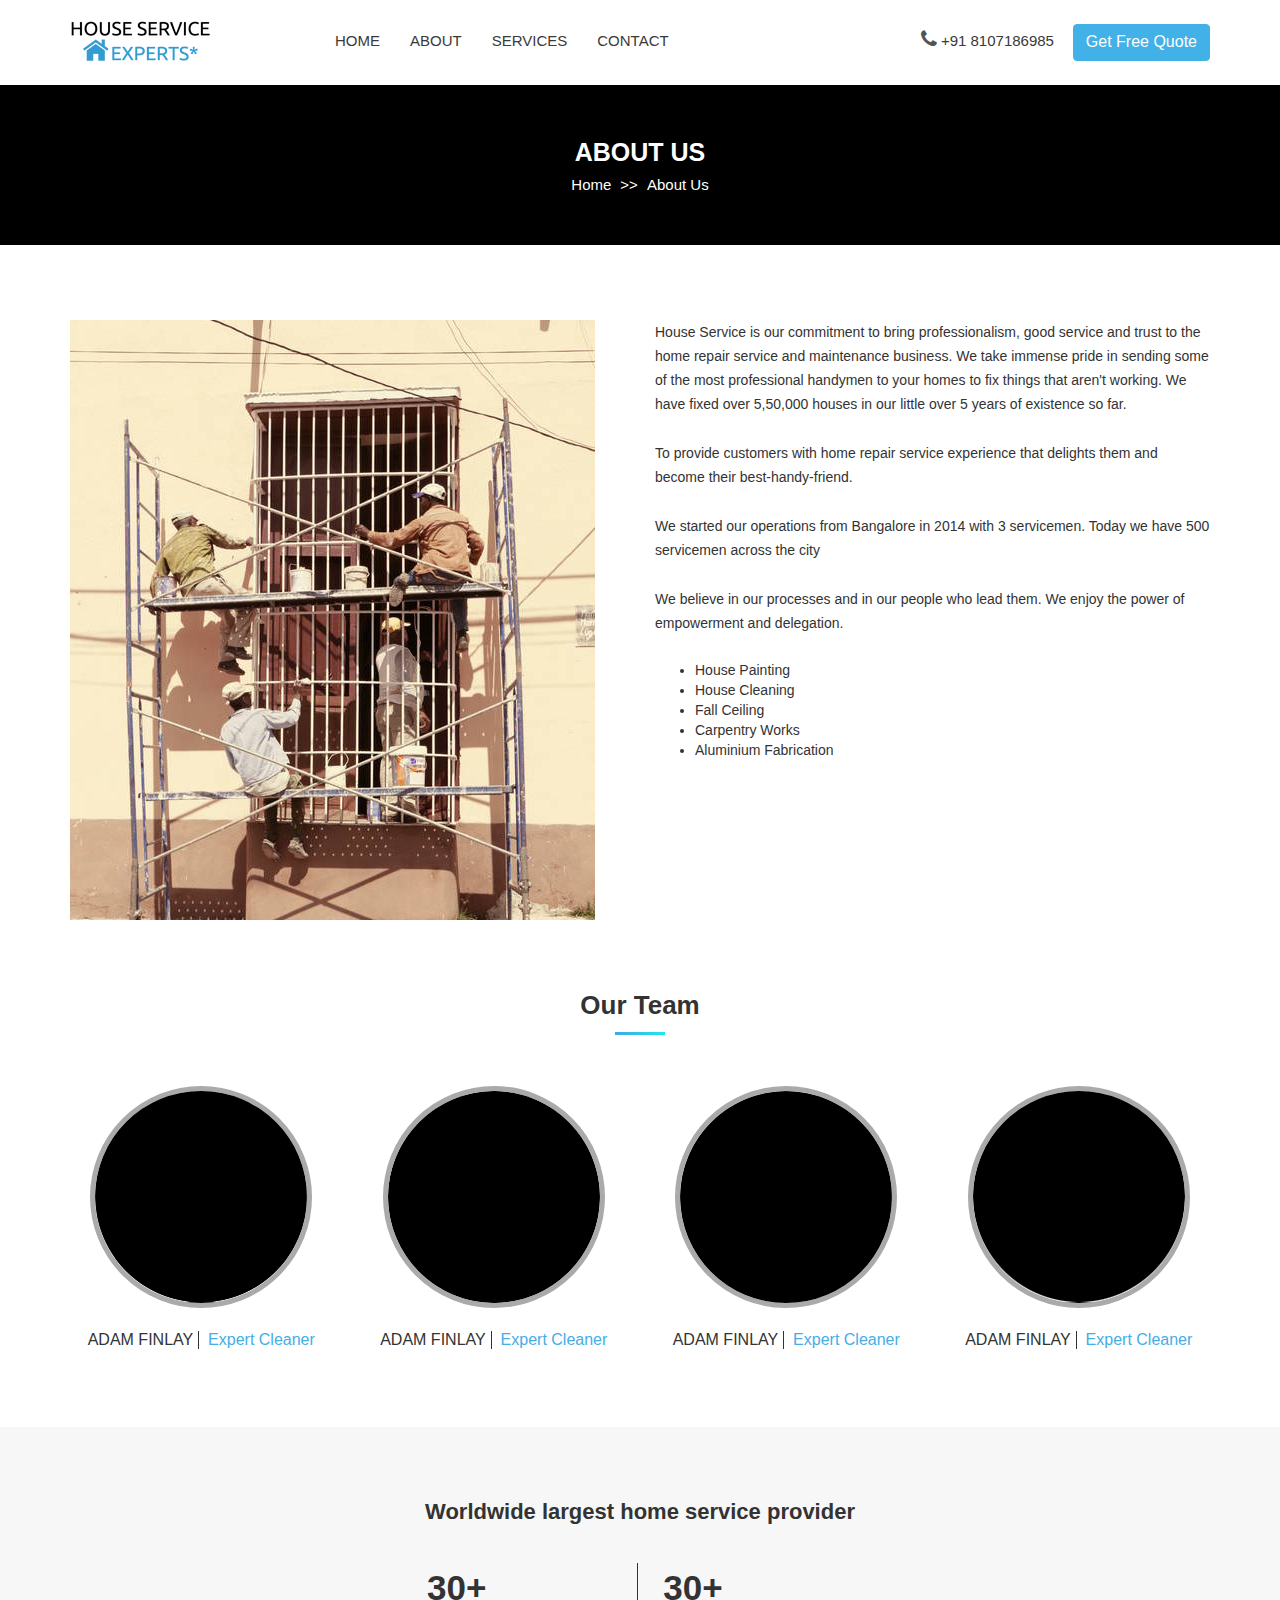
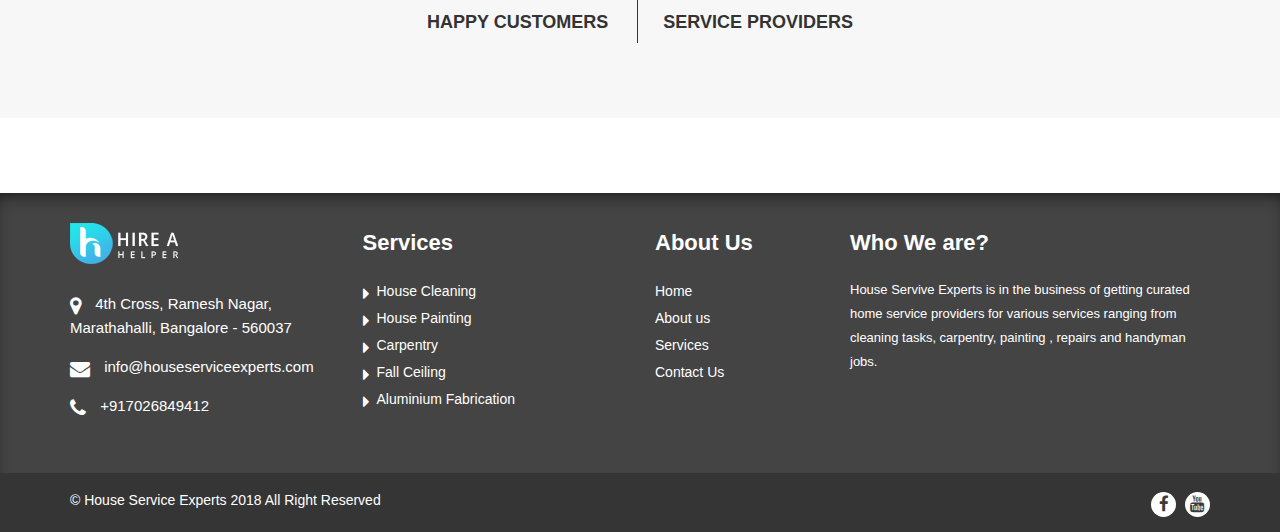
==== commit 13e61eff: "Changes on footer  and forms post added" ====
--- a/aboutus.html
+++ b/aboutus.html
@@ -89,11 +89,11 @@
           <p>To provide customers with home repair service experience that delights them and become their best-handy-friend. </p>
           <p>We started our operations from Bangalore in 2014 with 3 servicemen. Today we have 500 servicemen across the city </p>
           <p>We believe in our processes and in our people who lead them. We enjoy the power of empowerment and delegation. </p>
-          <ul class="list-star">
+          <ul >
             <li>House Painting</li>
             <li>House Cleaning</li>
             <li>Fall Ceiling</li>
-             <li>Carpentart Works</li>
+             <li>Carpentry Works</li>
               <li>Aluminium Fabrication</li>
           </ul>
 <!--          <button type="button" class="btn btn-default btn-lg skin-border">Large button</button> -->
@@ -196,50 +196,38 @@
     <div class="container-fluid footerbg">
       <div class="container">
         <div class="row">
-          <div class="col-md-3"> <a href="#" class="footer-logo"> <img class="logo-dark"  src="images/logo2.png" alt="logo2" /> </a>
-            <p>Lorem Ipsum is simply dummy text of the printing and typesetting industry.</p>
+          <div class="col-md-3"> <a href="#" class="footer-logo"> <img class="logo-dark"  src="images/logo2.png" alt="Hire A Helper" /> </a>
+     
             <div class="about_info">
-              <p><i class="fa fa-map-marker" aria-hidden="true"></i> Lorem Ipsum is simply dummy</p>
-              <p><i class="fa fa-envelope" aria-hidden="true"></i> infor@example.com</p>
-              <p><i class="fa fa-phone" aria-hidden="true"></i> +91807186985</p>
+              <p><i class="fa fa-map-marker" aria-hidden="true"></i> 4th Cross, Ramesh Nagar, Marathahalli, Bangalore - 560037</p>
+              <p><i class="fa fa-envelope" aria-hidden="true"></i> info@houseserviceexperts.com</p>
+              <p><i class="fa fa-phone" aria-hidden="true"></i> +917026849412</p>
             </div>
           </div>
           <div class="col-md-3">
             <h4>Services</h4>
             <ul>
-              <li><a href="#"><i class="fa fa-caret-right" aria-hidden="true"></i>Cleaning</a></li>
-              <li><a href="#"><i class="fa fa-caret-right" aria-hidden="true"></i>Electrical</a></li>
-              <li><a href="#"><i class="fa fa-caret-right" aria-hidden="true"></i>Plumbing</a></li>
-              <li><a href="#"><i class="fa fa-caret-right" aria-hidden="true"></i>Appliances</a></li>
+              <li><a href="#"><i class="fa fa-caret-right" aria-hidden="true"></i>House Cleaning</a></li>
+              <li><a href="#"><i class="fa fa-caret-right" aria-hidden="true"></i>House Painting</a></li>
               <li><a href="#"><i class="fa fa-caret-right" aria-hidden="true"></i>Carpentry</a></li>
+              <li><a href="#"><i class="fa fa-caret-right" aria-hidden="true"></i>Fall Ceiling</a></li>
+              <li><a href="#"><i class="fa fa-caret-right" aria-hidden="true"></i>Aluminium Fabrication</a></li>
             </ul>
-            <ul>
-              <li><a href="#"><i class="fa fa-caret-right" aria-hidden="true"></i>Geyser Service</a></li>
-              <li><a href="#"><i class="fa fa-caret-right" aria-hidden="true"></i>Vehicle Care</a></li>
-              <li><a href="#"><i class="fa fa-caret-right" aria-hidden="true"></i>Pest Control</a></li>
-              <li><a href="#"><i class="fa fa-caret-right" aria-hidden="true"></i>Panting</a></li>
-            </ul>
+      
           </div>
           <div class="col-md-2">
             <h4>About Us</h4>
             <ul>
-              <li><a href="#">Home</a></li>
-              <li><a href="#">About us</a></li>
-              <li><a href="#">Services</a></li>
-              <li><a href="#">Contact</a></li>
+              <li><a href="index.html">Home</a></li>
+              <li><a href="aboutus.html">About us</a></li>
+              <li><a href="service.html">Services</a></li>
+              <li><a href="contacts.html">Contact Us</a></li>
             </ul>
           </div>
           <div class="col-md-4">
-            <h4>Singn up Newsletter</h4>
-            <form action="#" method="post" class="newsletter">
-              <div class="input-group">
-                <input type="text" class="form-control" placeholder="Enter Email Address">
-                <span class="input-group-btn">
-                <button class="btn btn-default" type="button"><i class="fa fa-long-arrow-right" aria-hidden="true"></i></button>
-                </span> </div>
-              <!-- /input-group -->
-            </form>
-            <p>Lorem Ipsum is simply dummy text of the printing and typesetting industry. Lorem Ipsum has been the industry's standard dummy text ever since the 1500s,</p>
+            <h4>Who We are?</h4>
+        
+            <p>House Servive Experts is in the business of getting curated home service providers for various services ranging from cleaning tasks, carpentry, painting , repairs and handyman jobs.</p>
           </div>
         </div>
         <div class="top_awro pull-right" id="back-to-top"><i class="fa fa-chevron-up" aria-hidden="true"></i> </div>
@@ -251,12 +239,9 @@
       <div class="container">
         <div class="row">
           <div class="col-md-12">
-            <p class="copyright pull-left">&copy; Hire A Helper 2017 All Right Reserved</p>
+            <p class="copyright pull-left">&copy; House Service Experts 2018 All Right Reserved</p>
             <ul class="footer-scoails pull-right">
               <li><a href="#"><i class="fa fa-facebook" aria-hidden="true"></i></a></li>
-              <li><a href="#"><i class="fa fa-twitter" aria-hidden="true"></i></a></li>
-              <li><a href="#"><i class="fa fa-google-plus" aria-hidden="true"></i></a></li>
-              <li><a href="#"><i class="fa fa-pinterest" aria-hidden="true"></i></a></li>
               <li><a href="#"><i class="fa fa-youtube" aria-hidden="true"></i></a></li>
             </ul>
           </div>
@@ -265,6 +250,9 @@
     </div>
   </footer>
   <!--/Footer--> 
+  
+</div>
+<!--/Wrapper End--> 
   
 </div>
 <!--/Wrapper End--> 
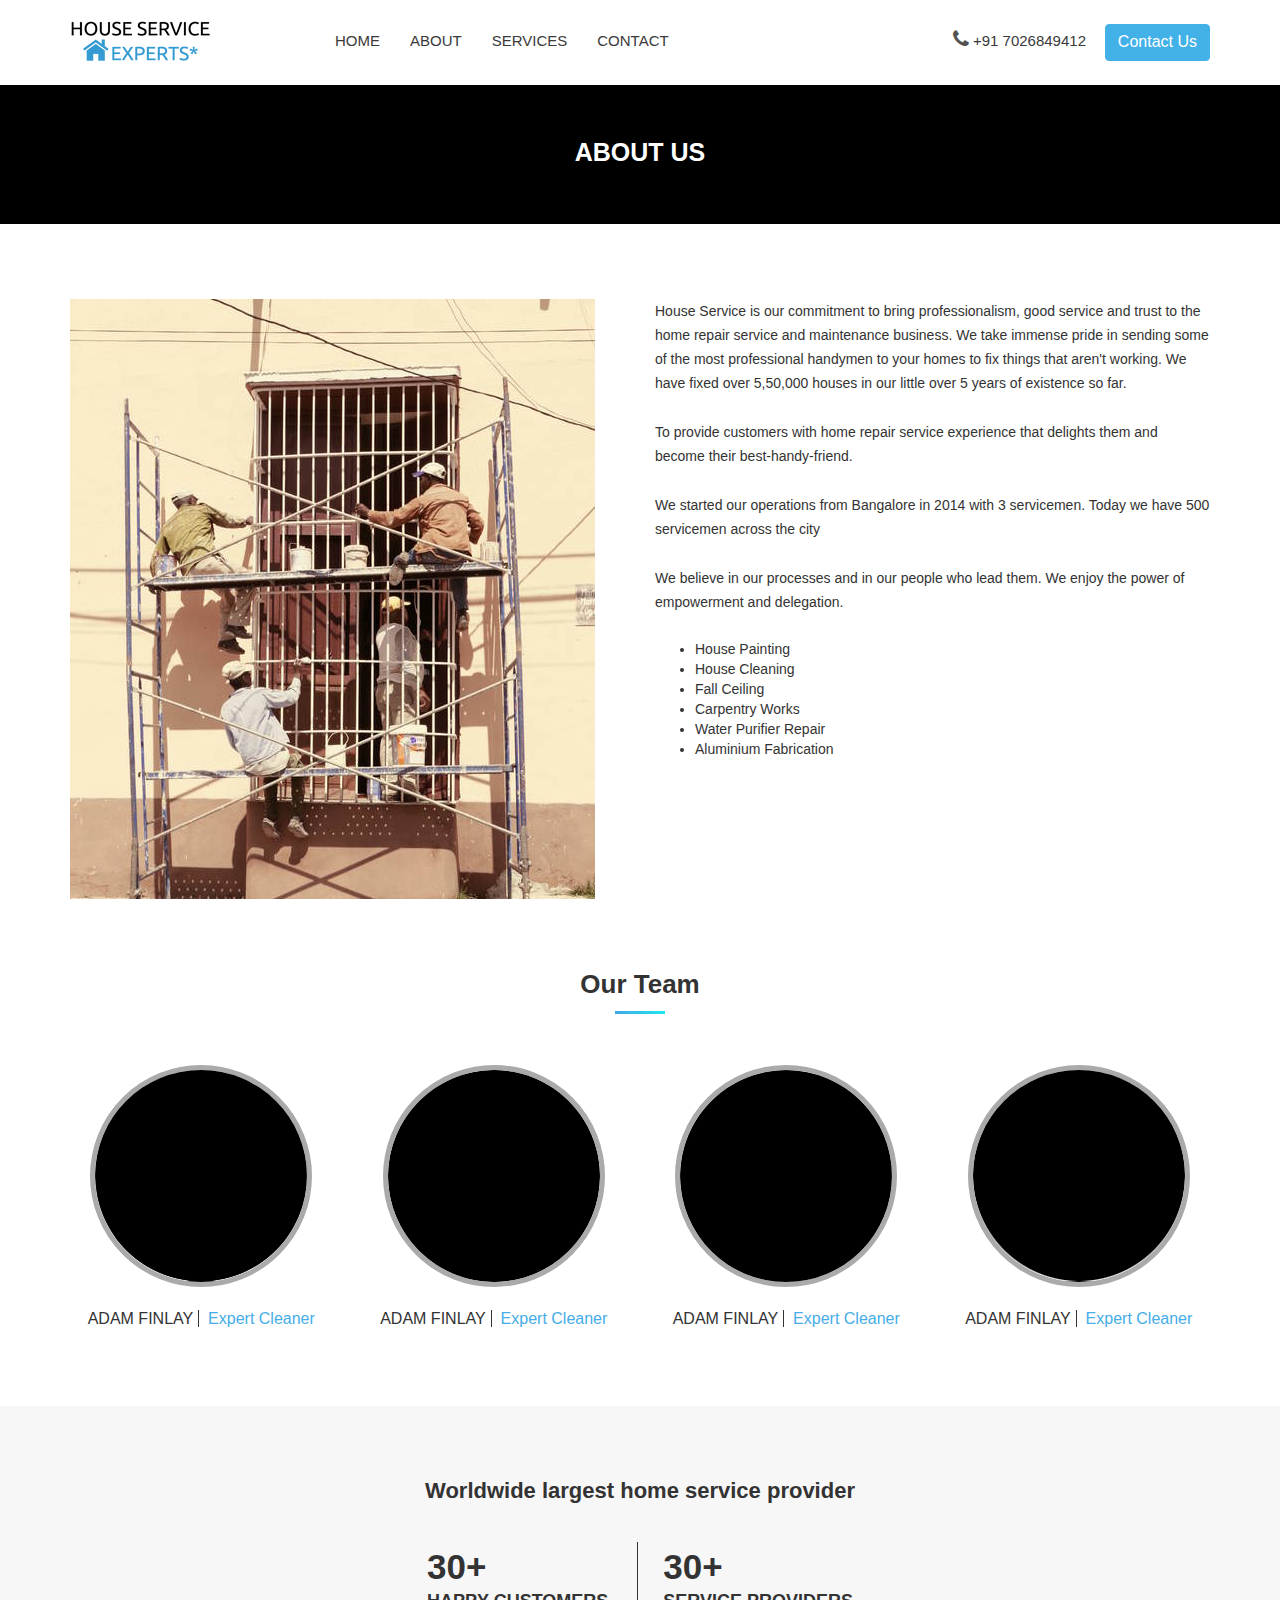
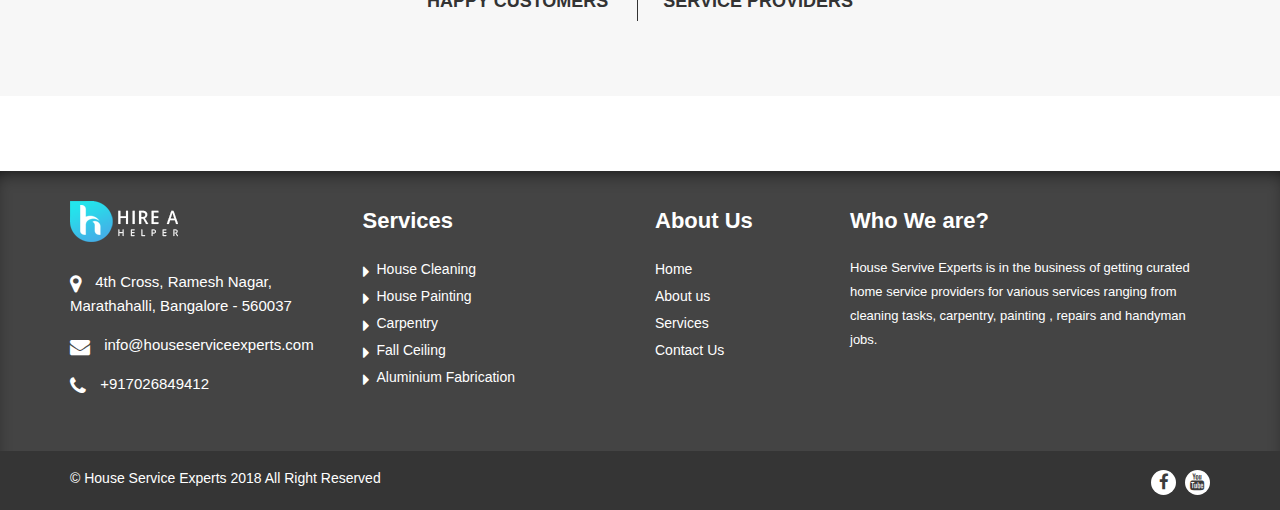
==== commit 5582bbe8: "Changes made" ====
--- a/aboutus.html
+++ b/aboutus.html
@@ -31,8 +31,8 @@
             <!-- Brand and toggle get grouped for better mobile display -->
             <div class="navbar-header">
               <button type="button" class="navbar-toggle collapsed" data-toggle="collapse" data-target="#bs-example-navbar-collapse-1" aria-expanded="false"> <span class="sr-only">Toggle navigation</span> <span class="icon-bar"></span> <span class="icon-bar"></span> <span class="icon-bar"></span> </button>
-              <a class="navbar-brand" href="#"><img class="logo-dark hidden-xs"  src="images/logo.png" alt="" /> <img class="logo-dark hidden-lg hidden-md hidden-sm"  src="images/mobile_logo.png" alt="" /></a> </div>
-            
+          <a class="navbar-brand" href="index.html"><img class="logo-dark hidden-xs"  src="images/logo.png" alt="" /> <img class="logo-dark hidden-lg hidden-md hidden-sm"  src="images/mobile_logo.png" alt="" /></a> </div>
+                
             <!-- Collect the nav links, forms, and other content for toggling -->
             <div class="main-menu collapse navbar-collapse" id="bs-example-navbar-collapse-1">
               <ul class="nav navbar-nav navbar-left">
@@ -57,8 +57,8 @@
         </div>
         <div class="col-md-4  col-sm-12 col-xs-12 col-sm-12 hidden-xs">
           <ul class="right-contact">
-            <li><i class="fa fa-phone" aria-hidden="true"></i> +91 8107186985</li>
-            <li><a href="#" class="btn btn-primary btn-skin">Get Free Quote</a></li>
+            <li><i class="fa fa-phone" aria-hidden="true"></i> +91 7026849412</li>
+            <li><a href="contacts.html" class="btn btn-primary btn-skin">Contact Us</a></li>
           </ul>
         </div>
       </div>
@@ -70,10 +70,9 @@
   <div id="page_title">
     <div class="container text-center">
       <div class="panel-heading">About Us</div>
-      <ol class="breadcrumb">
+       <!--  <ol class="breadcrumb">
         <li><a href="#">Home</a></li>
-        <li class="active">About Us</li>
-      </ol>
+        <li class="active">Contact us</li> -->
     </div>
   </div>
   <!--page_title Section End--> 
@@ -94,6 +93,7 @@
             <li>House Cleaning</li>
             <li>Fall Ceiling</li>
              <li>Carpentry Works</li>
+              <li>Water Purifier Repair</li>
               <li>Aluminium Fabrication</li>
           </ul>
 <!--          <button type="button" class="btn btn-default btn-lg skin-border">Large button</button> -->
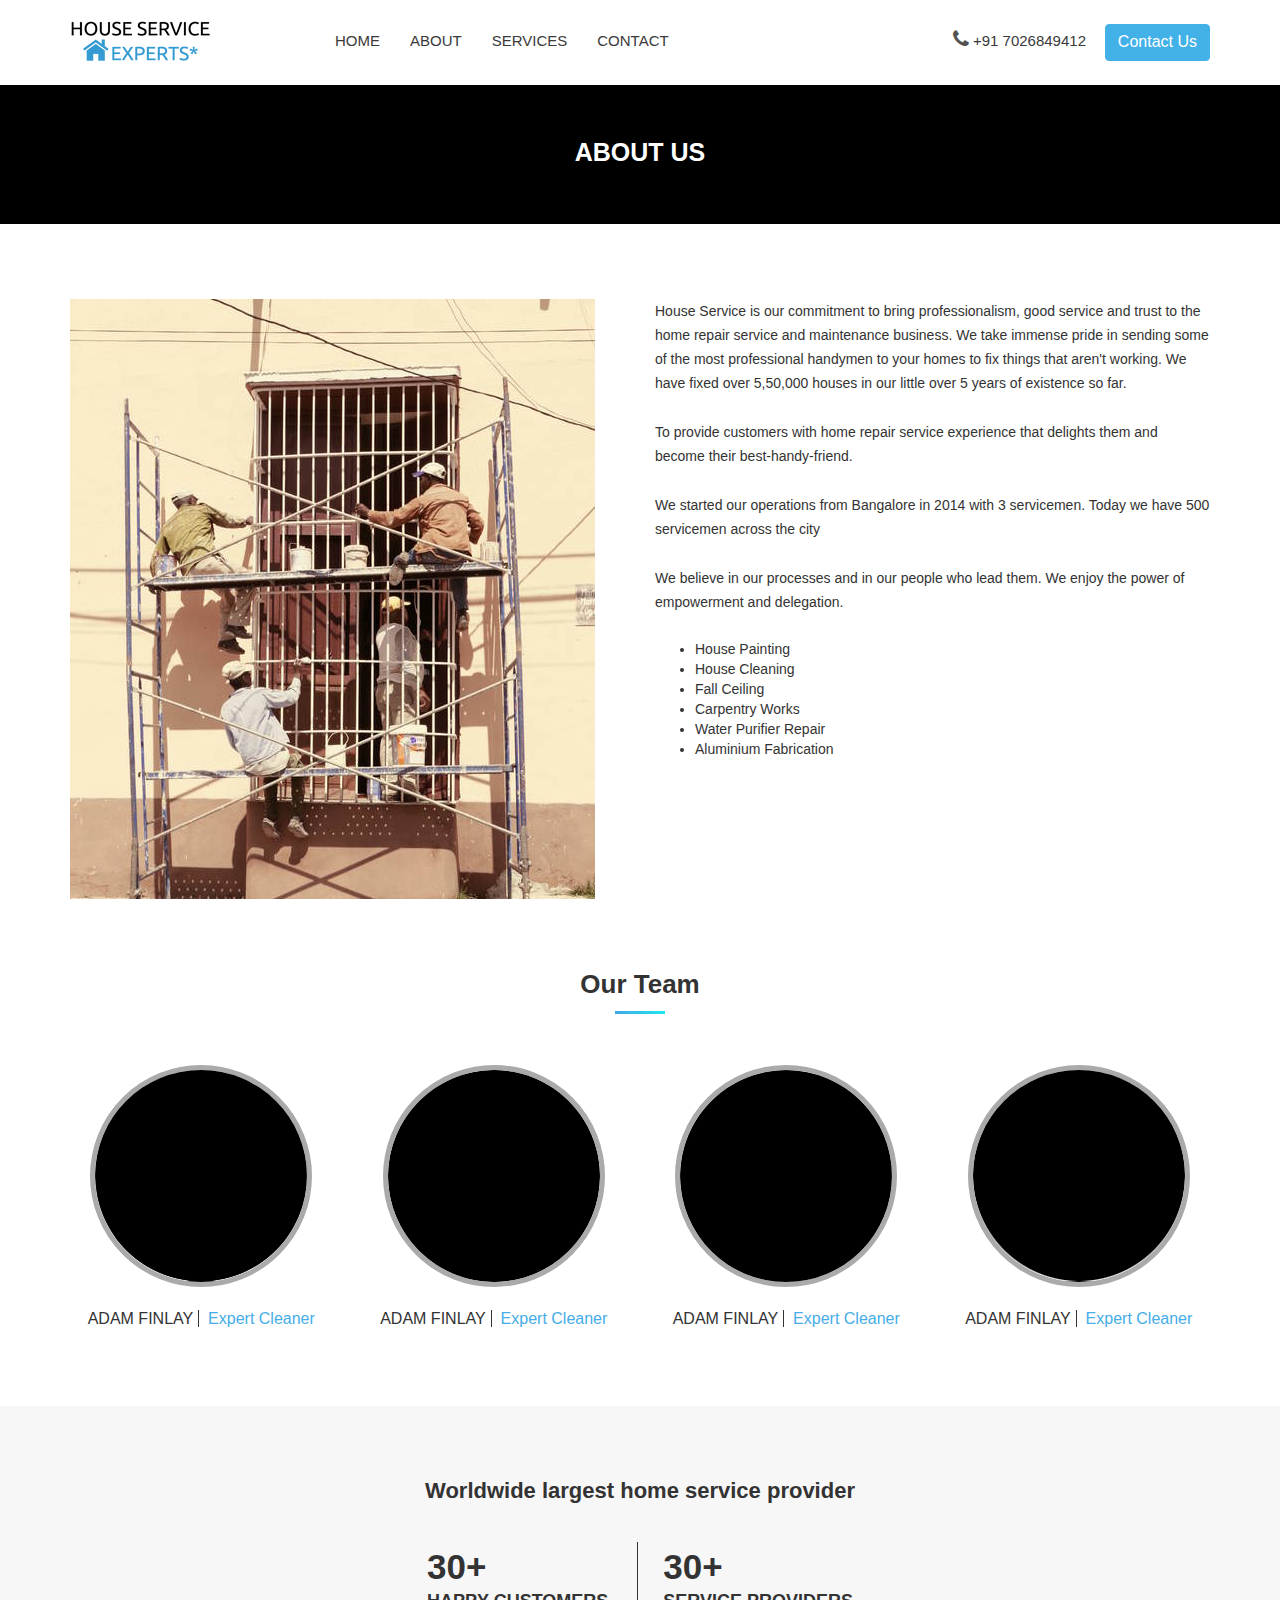
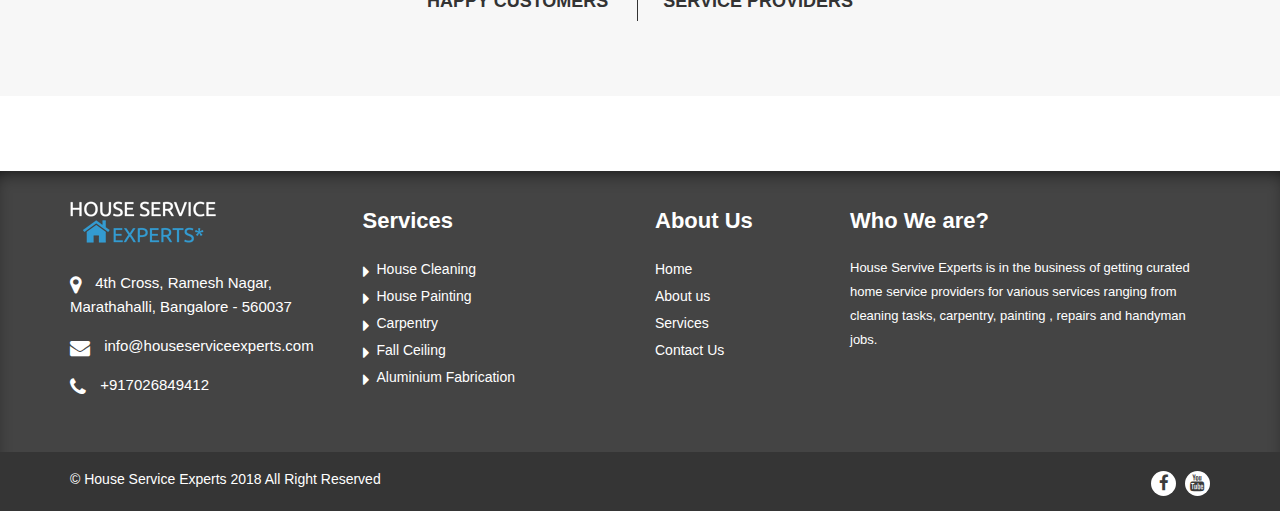
==== commit e63af118: "changes made" ====
--- a/aboutus.html
+++ b/aboutus.html
@@ -31,7 +31,7 @@
             <!-- Brand and toggle get grouped for better mobile display -->
             <div class="navbar-header">
               <button type="button" class="navbar-toggle collapsed" data-toggle="collapse" data-target="#bs-example-navbar-collapse-1" aria-expanded="false"> <span class="sr-only">Toggle navigation</span> <span class="icon-bar"></span> <span class="icon-bar"></span> <span class="icon-bar"></span> </button>
-          <a class="navbar-brand" href="index.html"><img class="logo-dark hidden-xs"  src="images/logo.png" alt="" /> <img class="logo-dark hidden-lg hidden-md hidden-sm"  src="images/mobile_logo.png" alt="" /></a> </div>
+          <a class="navbar-brand" href="index.html"><img class="logo-dark hidden-xs"  src="images/logo.png" alt="" /> <img class="logo-dark hidden-lg hidden-md hidden-sm"  src="images/logo.png" alt="" /></a> </div>
                 
             <!-- Collect the nav links, forms, and other content for toggling -->
             <div class="main-menu collapse navbar-collapse" id="bs-example-navbar-collapse-1">
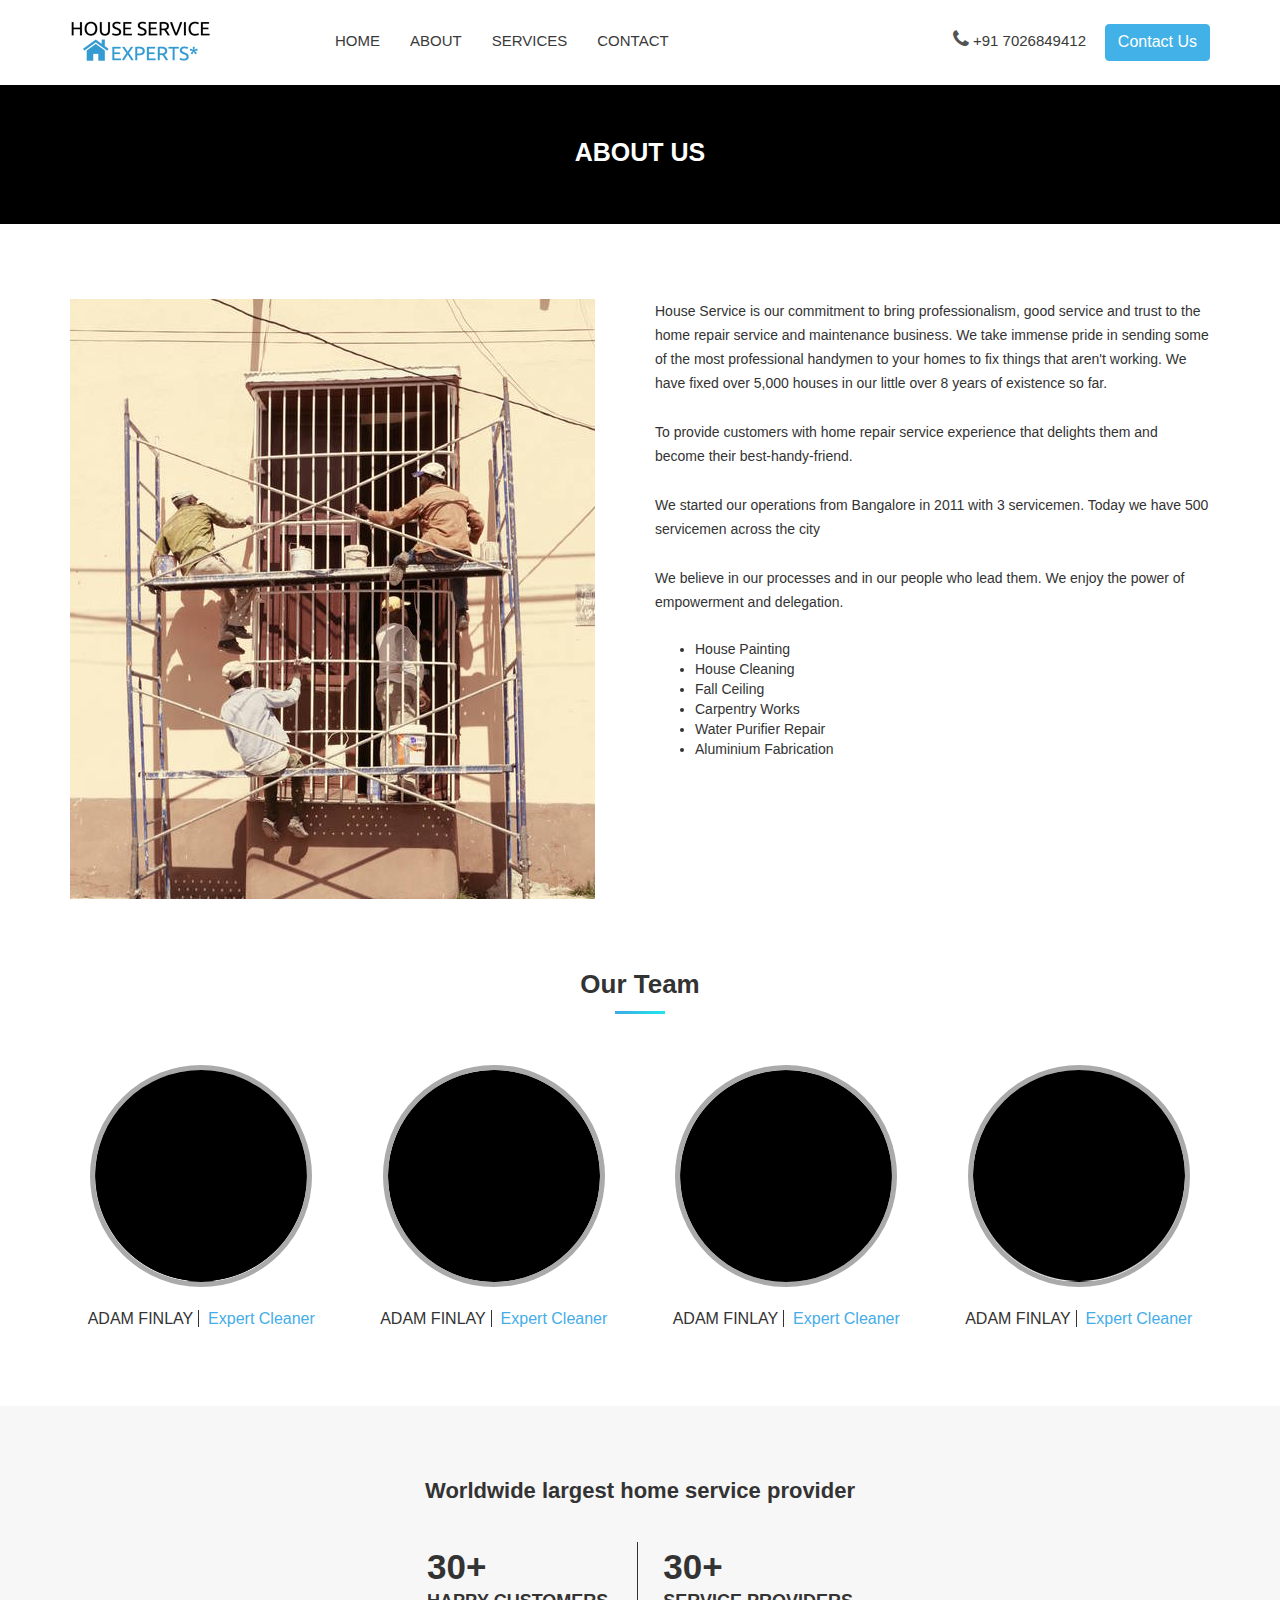
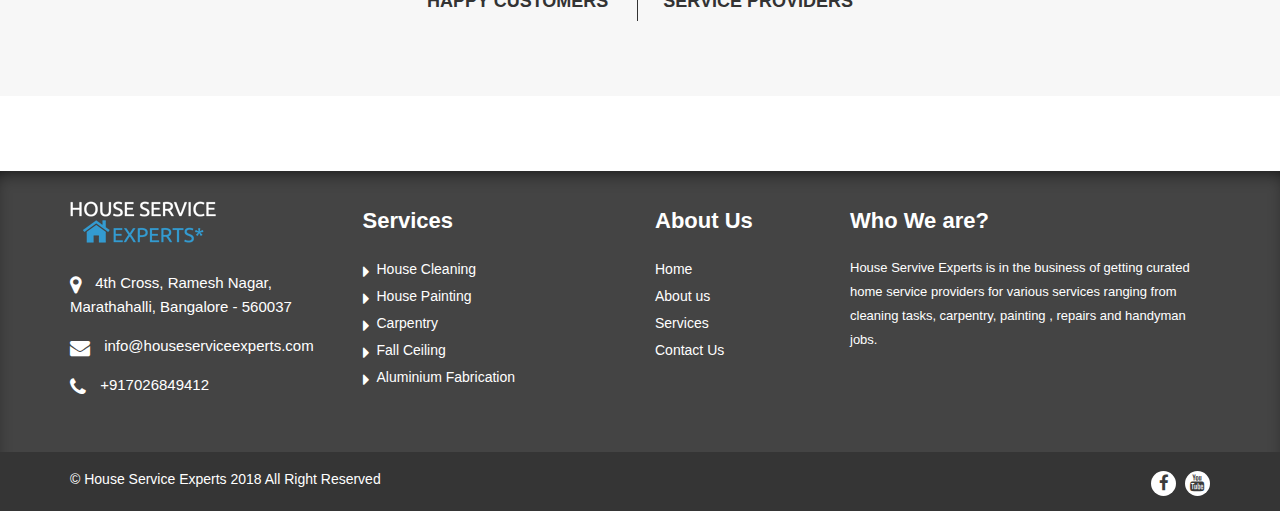
==== commit d31a4719: "Changes made" ====
--- a/aboutus.html
+++ b/aboutus.html
@@ -4,7 +4,7 @@
 <meta charset="utf-8">
 <meta http-equiv="X-UA-Compatible" content="IE=edge">
 <meta name="viewport" content="width=device-width, initial-scale=1">
-<title>Hire A Helper</title>
+<title>About Us</title>
 <!-- Bootstrap -->
 <link href="css/bootstrap.min.css" rel="stylesheet">
 <link href="css/style.css" rel="stylesheet">
@@ -84,9 +84,9 @@
         <div class="col-md-6 col-sm-6 about_l"> <img src="images/about/desk.jpg" alt="desk" /> </div>
         <div class="col-md-6 col-sm-6">
           <p>House Service is our commitment to bring professionalism, good service and trust to the home repair service and maintenance business. We take immense pride in sending some of the most professional handymen to your homes to fix things that aren't working. 
-We have fixed over 5,50,000 houses in our little over 5 years of existence so far.</p>
+We have fixed over 5,000 houses in our little over 8 years of existence so far.</p>
           <p>To provide customers with home repair service experience that delights them and become their best-handy-friend. </p>
-          <p>We started our operations from Bangalore in 2014 with 3 servicemen. Today we have 500 servicemen across the city </p>
+          <p>We started our operations from Bangalore in 2011 with 3 servicemen. Today we have 500 servicemen across the city </p>
           <p>We believe in our processes and in our people who lead them. We enjoy the power of empowerment and delegation. </p>
           <ul >
             <li>House Painting</li>
@@ -170,7 +170,7 @@
           <!--counter box-->
           <div class="counter_box">
             <div class="counter_number_right">
-              <div class="counter_number counter"><span class="stat-count">20000</span>+</div>
+              <div class="counter_number counter"><span class="stat-count">900</span>+</div>
               <h4 class="counter_name">HAPPY CUSTOMERS</h4>
             </div>
           </div>
@@ -178,7 +178,7 @@
           <!--counter box-->
           <div class="counter_box">
             <div class="counter_number_right">
-              <div class="counter_number counter"><span class="stat-count">10000</span>+</div>
+              <div class="counter_number counter"><span class="stat-count">200</span>+</div>
               <h4 class="counter_name">SERVICE PROVIDERS</h4>
             </div>
           </div>
--- a/css/style.css
+++ b/css/style.css
@@ -340,18 +340,21 @@
 	position:relative;
 	font-size: 26px;
 	font-weight:700;
+	color: #000000#service_banner;
 	line-height: 20px;
 }
 #banner .panel-heading{
 	font-size: 45px;
 	font-family: 'Open Sans', sans-serif;
 	font-weight:700;
+
 	margin-bottom: 0;
 	
 }
 #banner .caption {
     font-size: 18px;
     line-height: 34px;
+    color: #FFFFFF;
 	font-family: 'Open Sans', sans-serif;
 	font-weight:400;
 }
@@ -1286,33 +1289,45 @@
 }
 
 /*===============================  Service Detail  ===============================*/
-#service_banner {
-    background:url("../images/service_detail/service_banner.jpg") repeat scroll center 0 / cover ;
+#service_banner1 {
+    background:url("../images/banner_homecleaning.jpg") repeat scroll center 0 / cover ;
     color: #fff;
     padding: 90px 0 100px;
     position: relative;
 }
-
-.service_banner_layer::before {
-
-background: rgba(63,184,232,1);
-background: -moz-linear-gradient(left, rgba(63,184,232,1) 0%, rgba(40,220,234,0.79) 62%, rgba(35,228,235,0.79) 76%);
-background: -webkit-gradient(left top, right top, color-stop(0%, rgba(63,184,232,1)), color-stop(62%, rgba(40,220,234,0.79)), color-stop(76%, rgba(35,228,235,0.79)));
-background: -webkit-linear-gradient(left, rgba(63,184,232,1) 0%, rgba(40,220,234,0.79) 62%, rgba(35,228,235,0.79) 76%);
-background: -o-linear-gradient(left, rgba(63,184,232,1) 0%, rgba(40,220,234,0.79) 62%, rgba(35,228,235,0.79) 76%);
-background: -ms-linear-gradient(left, rgba(63,184,232,1) 0%, rgba(40,220,234,0.79) 62%, rgba(35,228,235,0.79) 76%);
-background: linear-gradient(to right, rgba(63,184,232,1) 0%, rgba(40,220,234,0.79) 62%, rgba(35,228,235,0.79) 76%);
-filter: progid:DXImageTransform.Microsoft.gradient( startColorstr='#3fb8e8', endColorstr='#23e4eb', GradientType=1 );
-
-    content: "";
-    display: block;
-    height: 100%;
-    left: 0;
-    min-height: 264px;
-    position: absolute;
-    top: 0;
-    width: 100%;
-}
+#service_banner2 {
+    background:url("../images/banner_painting.jpg") repeat scroll center 0 / cover ;
+    color: #fff;
+    padding: 90px 0 100px;
+    position: relative;
+}
+#service_banner3 {
+    background:url("../images/banner_carpentry.jpg") repeat scroll center 0 / cover ;
+    color: #fff;
+    padding: 90px 0 100px;
+    position: relative;
+}
+#service_banner4 {
+    background:url("../images/banner_celing.jpg") repeat scroll center 0 / cover ;
+    color: #fff;
+    padding: 90px 0 100px;
+    position: relative;
+}
+#service_banner5 {
+    background:url("../images/banner_purifier.jpg") repeat scroll center 0 / cover ;
+    color: #fff;
+    padding: 90px 0 100px;
+    position: relative;
+}
+#service_banner6 {
+    background:url("../images/banner_al.jpg") repeat scroll center 0 / cover ;
+    color: #fff;
+    padding: 90px 0 100px;
+    position: relative;
+}
+
+
+
 .banner_content {
     position: relative;
 }
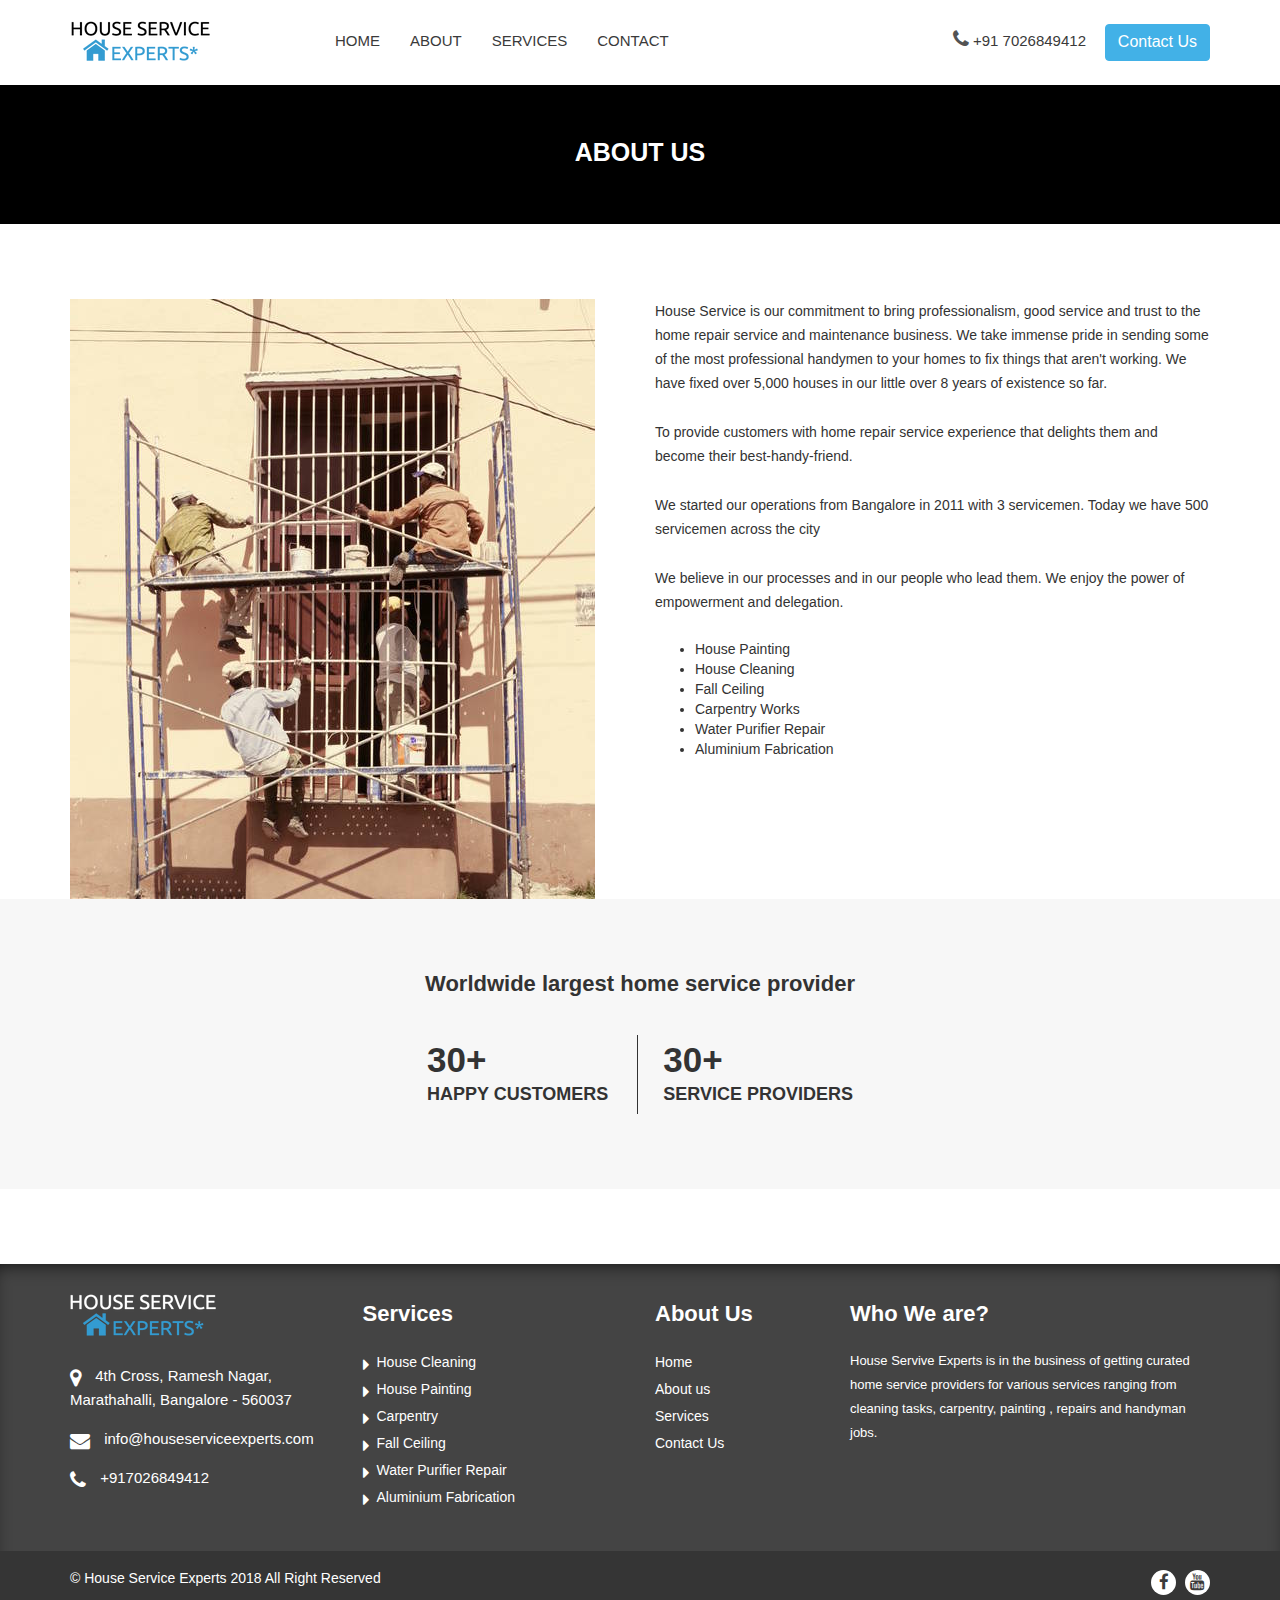
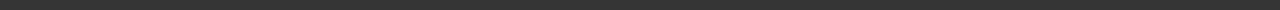
==== commit a280e699: "Fixed Map issues" ====
--- a/aboutus.html
+++ b/aboutus.html
@@ -103,12 +103,12 @@
   </div>
   <!--page content Section End--> 
   
-  <!--Start team area-->
+  <!--Start team area
   <section class="team-area">
     <div class="container">
       <h1 class="panel-heading text-center">Our Team</h1>
       <div class="row"> 
-        <!--Start single team member-->
+  
         <div class="col-md-3 col-sm-6 col-xs-12">
           <div class="single-team-member text-center">
             <div class="img-holder"> <img src="images/about/Team1.png" class="img-circle" alt="Awesome Image"> </div>
@@ -119,8 +119,7 @@
             </div>
           </div>
         </div>
-        <!--End single team member--> 
-        <!--Start single team member-->
+      
         <div class="col-md-3 col-sm-6 col-xs-12">
           <div class="single-team-member text-center">
             <div class="img-holder"> <img src="images/about/Team2.png" class="img-circle" alt="Awesome Image"> </div>
@@ -131,8 +130,7 @@
             </div>
           </div>
         </div>
-        <!--End single team member--> 
-        <!--Start single team member-->
+      
         <div class="col-md-3 col-sm-6 col-xs-12">
           <div class="single-team-member text-center">
             <div class="img-holder"> <img src="images/about/Team3.png" class="img-circle" alt="Awesome Image"> </div>
@@ -143,8 +141,7 @@
             </div>
           </div>
         </div>
-        <!--End single team member--> 
-        <!--Start single team member-->
+      
         <div class="col-md-3 col-sm-6 col-xs-12">
           <div class="single-team-member text-center">
             <div class="img-holder"> <img src="images/about/Team4.png" class="img-circle" alt="Awesome Image"> </div>
@@ -155,10 +152,10 @@
             </div>
           </div>
         </div>
-        <!--End single team member--> 
-      </div>
-    </div>
-  </section>
+       
+      </div>
+    </div>
+  </section>  
   <!--/End Start team area--> 
   
   <!--Service Provider Satrt-->
@@ -206,12 +203,13 @@
           </div>
           <div class="col-md-3">
             <h4>Services</h4>
-            <ul>
-              <li><a href="#"><i class="fa fa-caret-right" aria-hidden="true"></i>House Cleaning</a></li>
-              <li><a href="#"><i class="fa fa-caret-right" aria-hidden="true"></i>House Painting</a></li>
-              <li><a href="#"><i class="fa fa-caret-right" aria-hidden="true"></i>Carpentry</a></li>
-              <li><a href="#"><i class="fa fa-caret-right" aria-hidden="true"></i>Fall Ceiling</a></li>
-              <li><a href="#"><i class="fa fa-caret-right" aria-hidden="true"></i>Aluminium Fabrication</a></li>
+          <ul>
+              <li><a href="housecleaning.html"><i class="fa fa-caret-right" aria-hidden="true"></i>House Cleaning</a></li>
+              <li><a href="housepainting.html"><i class="fa fa-caret-right" aria-hidden="true"></i>House Painting</a></li>
+              <li><a href="carpentry.html"><i class="fa fa-caret-right" aria-hidden="true"></i>Carpentry</a></li>
+              <li><a href="fallceiling.html"><i class="fa fa-caret-right" aria-hidden="true"></i>Fall Ceiling</a></li>
+                <li><a href="fallceiling.html"><i class="fa fa-caret-right" aria-hidden="true"></i>Water Purifier Repair</a></li>
+              <li><a href="aluminiumfabrication.html"><i class="fa fa-caret-right" aria-hidden="true"></i>Aluminium Fabrication</a></li>
             </ul>
       
           </div>
